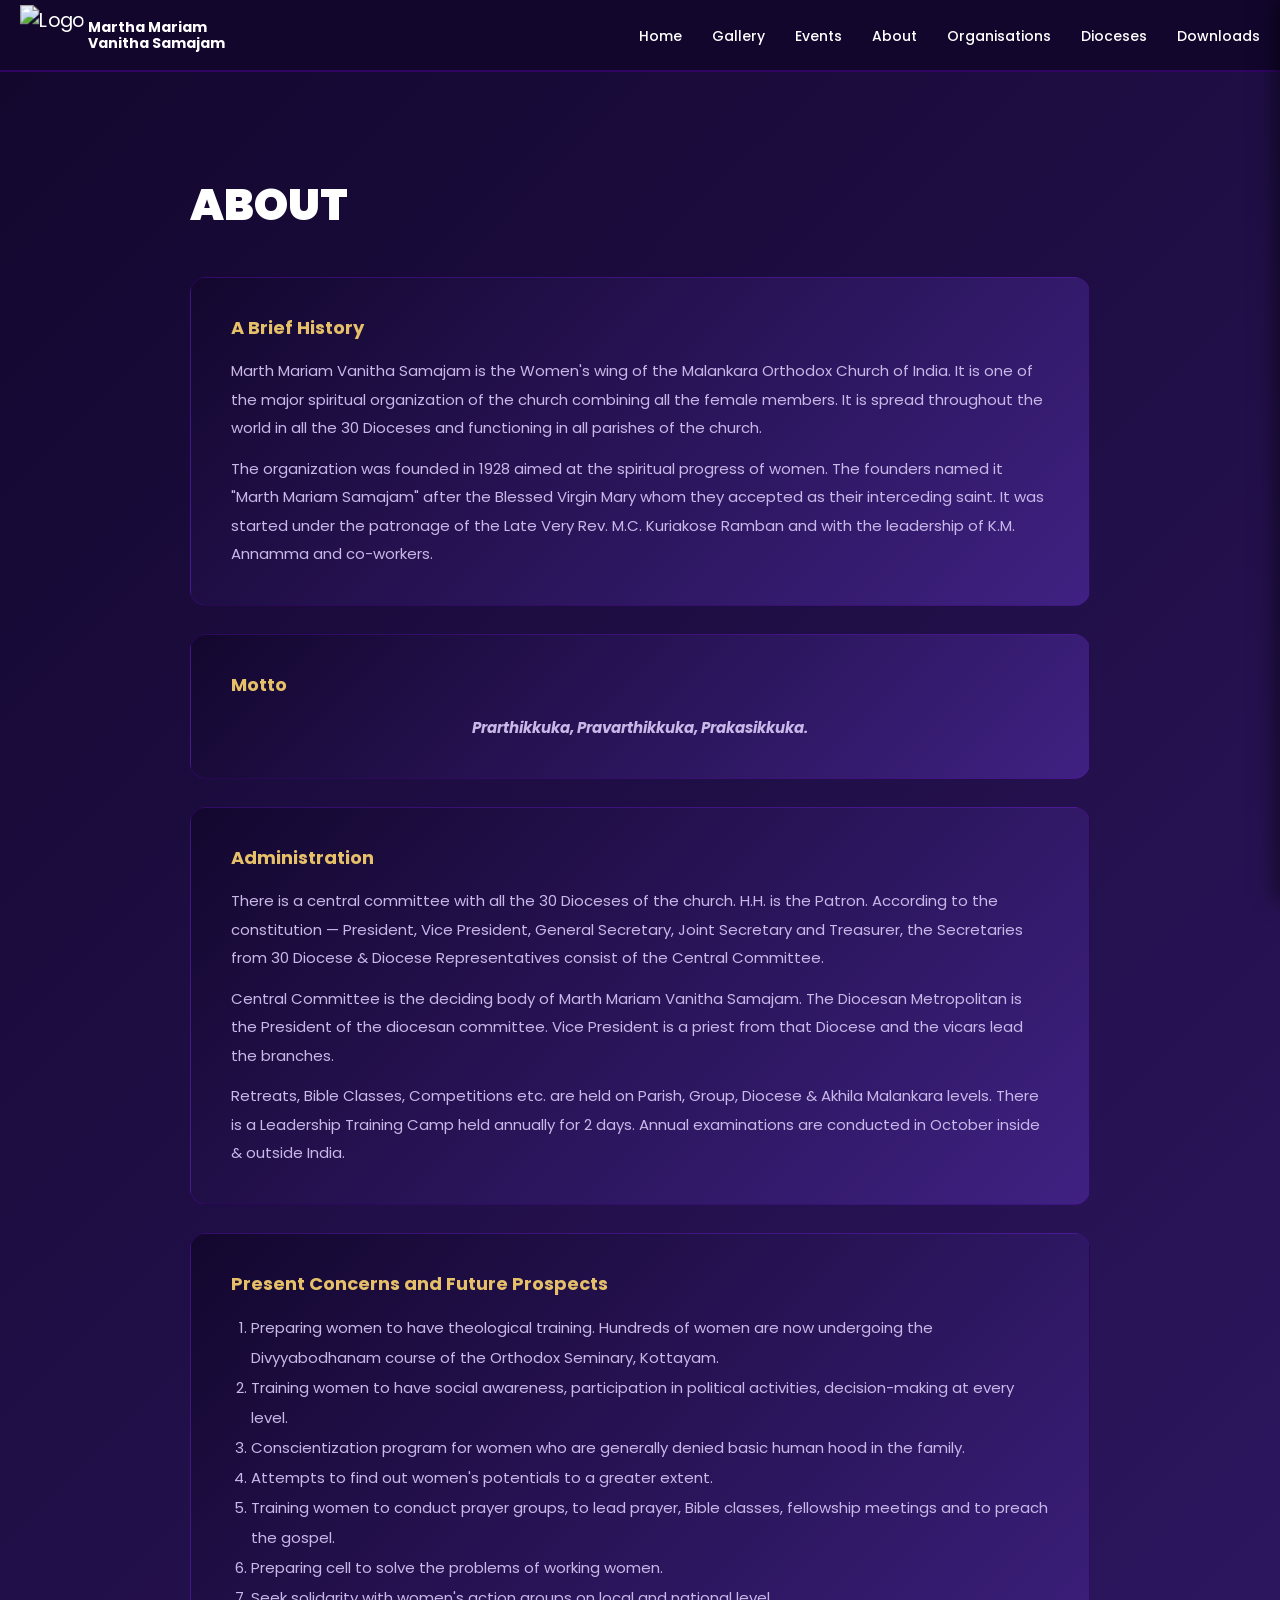
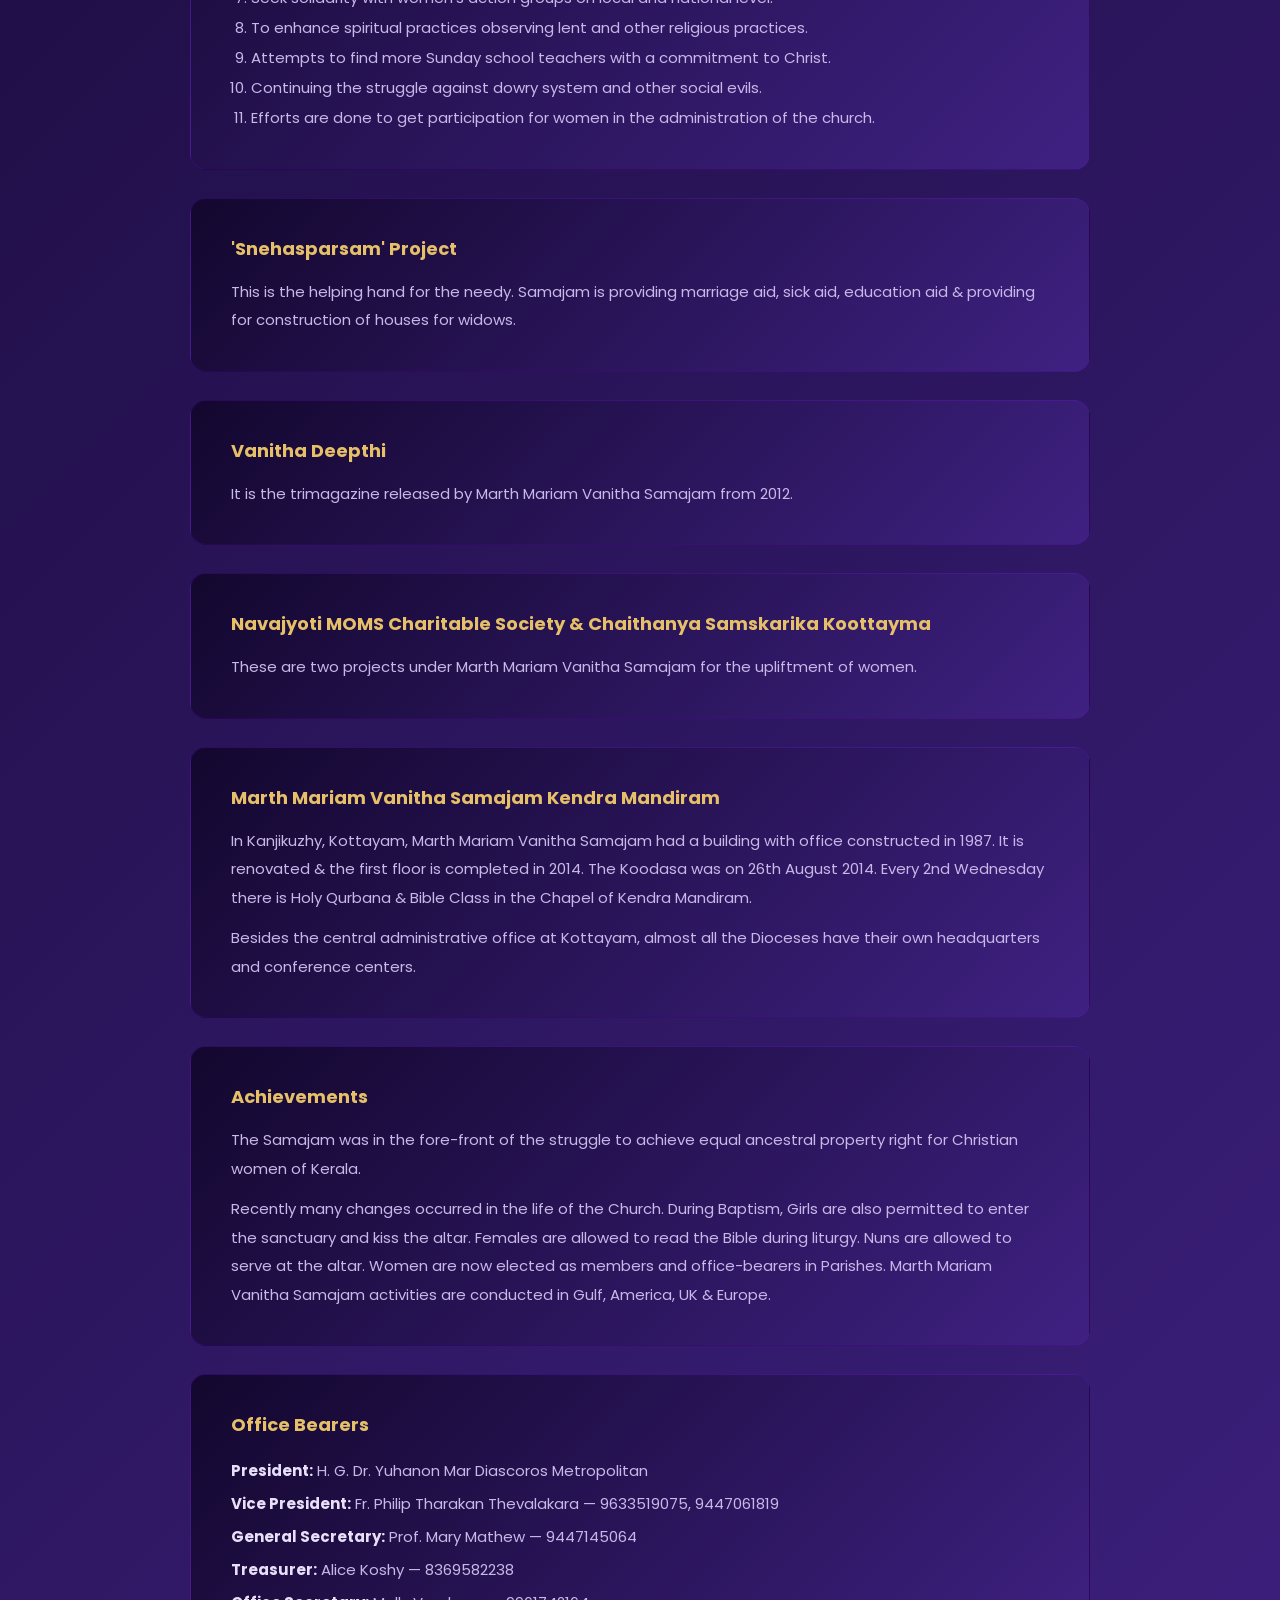
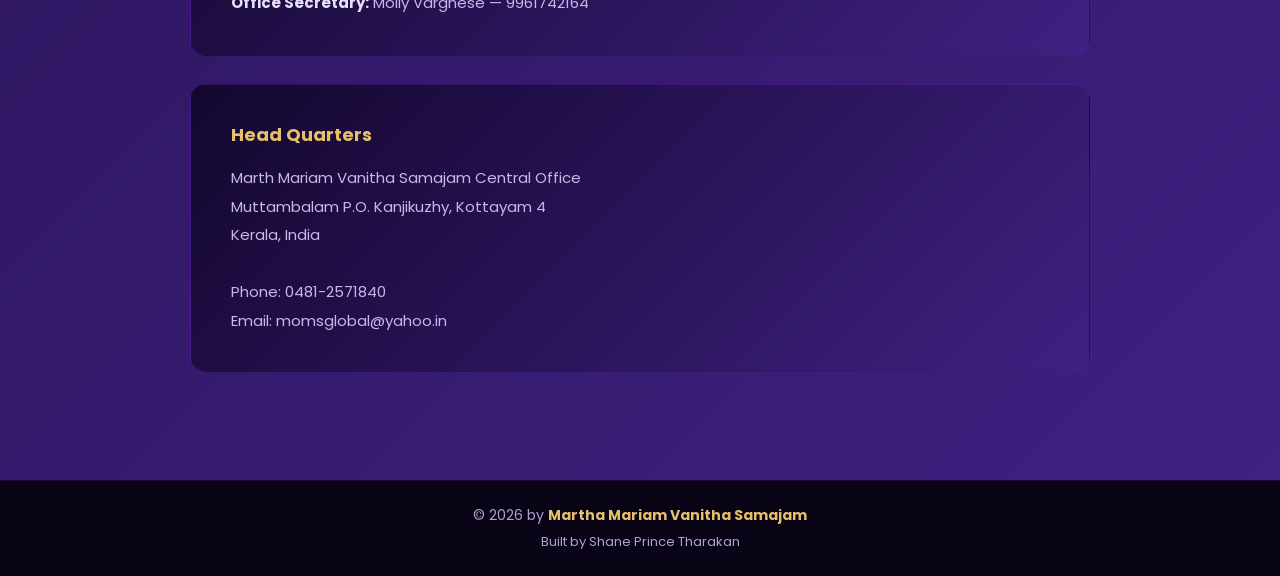
==== about.html @ 789152c7 "Update about.html" ====
<!DOCTYPE html>
<!-- About page -->
<html lang="en">

<head>
  <meta charset="UTF-8" />
  <meta name="viewport" content="width=device-width, initial-scale=1.0" />
  <title>About — Martha Mariam Vanitha Samajam</title>
  <link rel="shortcut icon" href="./IMAGES/favicon.png" type="image/png">

  <!-- Main site CSS — controls nav, footer, fonts -->
  <link rel="stylesheet" href="style.css" />

  <!-- Poppins font -->
  <link href="https://fonts.googleapis.com/css2?family=Poppins:wght@400;600;700;800&display=swap" rel="stylesheet" />

  <style>
    /* ================================================================
       ABOUT PAGE — CUSTOM CSS
       Everything here ONLY affects the About page.
       Change anything below without touching other pages.
    ================================================================ */

    /* ── ABOUT PAGE BACKGROUND ── */
    .page-section {
      background: linear-gradient(135deg, #13072e, #3f2182);
      /* Change #13072e = dark start color */
      /* Change #3f2182 = purple end color */
      /* Change 135deg = gradient direction */
      padding: 100px 40px 80px;
      /* 100px top = space for nav | ↑ = content moves lower */
      /* 40px = left/right | ↑ = content becomes narrower */
      min-height: 100vh;
      position: relative;
      z-index: 1;
    }

    /* ── GLOW EFFECT CONTROL ── */
    body::before {
      z-index: -1;
      /* -1 = glow goes BEHIND the text */
      /* Change to 0 = glow appears in front of background */
      top: 20%;
      /* ↑ increase = glow moves DOWN | ↓ decrease = glow moves UP */
      opacity: 0.6;
      /* ↑ increase to 1 = glow fully visible | ↓ decrease = glow fades */
    }

    /* ── ABOUT CONTENT WIDTH ── */
    .about-content {
      max-width: 900px;
      /* ↑ increase = content spreads wider | ↓ decrease = content more narrow */
      margin: 0 auto;
    }

    /* ── "ABOUT" MAIN HEADING ── */
    .about-content h2 {
      font-size: clamp(28px, 4vw, 44px);
      /* ↑ increase max value (44px) = heading becomes bigger */
      font-weight: 900;
      color: #ffffff;
      /* change hex = heading color */
      margin-bottom: 40px;
      /* ↑ increase = more space between heading and first block */
    }

    /* ── EACH ABOUT SUB-SECTION BLOCK ── */
    .about-block {
      background: linear-gradient(135deg, #13072e, #3f2182);
      /* Change colors to change block background */
      border-radius: 16px;
      /* ↑ increase = more rounded block corners */
      padding: 36px 40px;
      /* 36px = top/bottom space inside | 40px = left/right space inside */
      margin-bottom: 28px;
      /* ↑ increase = more space between blocks */
      border: 1px solid rgba(121, 0, 226, 0.2);
      /* 0.2 = border visibility | ↑ increase = more visible border */
    }

    /* ── BLOCK SUB-HEADING ── */
    .about-block h3 {
      font-size: 18px;
      /* ↑ increase = sub-heading bigger */
      font-weight: 700;
      color: #e6c068;
      /* change hex = sub-heading color (currently gold) */
      margin-bottom: 16px;
    }

    /* ── BLOCK PARAGRAPH TEXT ── */
    .about-block p {
      font-size: 15px;
      /* ↑ increase = paragraph text bigger */
      color: #c8b8e8;
      /* change hex = paragraph text color */
      line-height: 1.9;
      /* ↑ increase = more space between lines */
      margin-bottom: 12px;
    }

    .about-block p:last-child { margin-bottom: 0; }

    /* ── MOTTO TEXT ── */
    .motto-text {
      font-size: 18px;
      font-weight: 700;
      font-style: italic;
      color: #ffffff;
      /* change hex = motto text color */
      text-align: center;
    }

    /* ── NUMBERED LIST ── */
    .about-block ol {
      padding-left: 20px;
      color: #c8b8e8;
      /* change hex = numbered list text color */
      font-size: 15px;
      line-height: 2;
      /* ↑ increase = more space between list items */
    }

    /* ── OFFICE BEARERS LIST ── */
    .about-block ul {
      list-style: none;
      color: #c8b8e8;
      font-size: 15px;
      line-height: 2.2;
    }

    .about-block ul li strong {
      color: #e8dff8;
      /* change hex = bold label color in office bearers list */
    }

    /* ── RESPONSIVE ── */
    @media (max-width: 768px) {
      .page-section { padding: 100px 20px 60px; }
      .about-block { padding: 24px 20px; }
    }

  </style>
</head>

<body>

  <!-- NAV BAR -->
  <header class="header">
    <nav class="navbar">
      <div class="logo-wrapper">
        <img src="IMAGES/Untitled design (32).png" alt="Logo" class="navbar-logo" />
        <div class="logo-text">
          <p class="logo-line1"><b>Martha Mariam</b></p>
          <p class="logo-line2"><b>Vanitha Samajam</b></p>
        </div>
      </div>
      <ul class="nav-items">
        <li><a href="index.html">Home</a></li>
        <li><a href="gallery.html">Gallery</a></li>
        <li><a href="events.html">Events</a></li>
        <li><a href="about.html" class="active">About</a></li>
        <li><a href="index.html#organisations">Organisations</a></li>
         <li><a href="dioceses.html" class="active">Dioceses</a></li>
        <li><a href="downloads.html">Downloads</a></li>
      </ul>
      <div class="menu-toggle" id="menuToggle">
        <span></span><span></span><span></span>
      </div>
    </nav>
  </header>

  <div class="mobile-menu" id="mobileMenu">
    <div class="mobile-menu-header">
      <h2>Menu</h2>
      <button class="close-menu" id="closeMenu">&times;</button>
    </div>
    <ul class="mobile-nav-items">
      <li><a href="index.html">Home</a></li>
      <li><a href="gallery.html">Gallery</a></li>
      <li><a href="events.html">Events</a></li>
      <li><a href="about.html">About</a></li>
      <li><a href="index.html#organisations">Organisations</a></li>
      <li><a href="downloads.html">Downloads</a></li>
    </ul>
  </div>
  <div class="menu-overlay" id="menuOverlay"></div>

  <!-- ABOUT CONTENT -->
  <section class="page-section">
    <div class="about-content">

      <h2>ABOUT</h2>

      <div class="about-block">
        <h3>A Brief History</h3>
        <p>Marth Mariam Vanitha Samajam is the Women's wing of the Malankara Orthodox Church of India. It is one of the major spiritual organization of the church combining all the female members. It is spread throughout the world in all the 30 Dioceses and functioning in all parishes of the church.</p>
        <p>The organization was founded in 1928 aimed at the spiritual progress of women. The founders named it "Marth Mariam Samajam" after the Blessed Virgin Mary whom they accepted as their interceding saint. It was started under the patronage of the Late Very Rev. M.C. Kuriakose Ramban and with the leadership of K.M. Annamma and co-workers.</p>
      </div>

      <div class="about-block">
        <h3>Motto</h3>
        <p class="motto-text">Prarthikkuka, Pravarthikkuka, Prakasikkuka.</p>
      </div>

      <div class="about-block">
        <h3>Administration</h3>
        <p>There is a central committee with all the 30 Dioceses of the church. H.H. is the Patron. According to the constitution — President, Vice President, General Secretary, Joint Secretary and Treasurer, the Secretaries from 30 Diocese & Diocese Representatives consist of the Central Committee.</p>
        <p>Central Committee is the deciding body of Marth Mariam Vanitha Samajam. The Diocesan Metropolitan is the President of the diocesan committee. Vice President is a priest from that Diocese and the vicars lead the branches.</p>
        <p>Retreats, Bible Classes, Competitions etc. are held on Parish, Group, Diocese & Akhila Malankara levels. There is a Leadership Training Camp held annually for 2 days. Annual examinations are conducted in October inside & outside India.</p>
      </div>

      <div class="about-block">
        <h3>Present Concerns and Future Prospects</h3>
        <ol>
          <li>Preparing women to have theological training. Hundreds of women are now undergoing the Divyyabodhanam course of the Orthodox Seminary, Kottayam.</li>
          <li>Training women to have social awareness, participation in political activities, decision-making at every level.</li>
          <li>Conscientization program for women who are generally denied basic human hood in the family.</li>
          <li>Attempts to find out women's potentials to a greater extent.</li>
          <li>Training women to conduct prayer groups, to lead prayer, Bible classes, fellowship meetings and to preach the gospel.</li>
          <li>Preparing cell to solve the problems of working women.</li>
          <li>Seek solidarity with women's action groups on local and national level.</li>
          <li>To enhance spiritual practices observing lent and other religious practices.</li>
          <li>Attempts to find more Sunday school teachers with a commitment to Christ.</li>
          <li>Continuing the struggle against dowry system and other social evils.</li>
          <li>Efforts are done to get participation for women in the administration of the church.</li>
        </ol>
      </div>

      <div class="about-block">
        <h3>'Snehasparsam' Project</h3>
        <p>This is the helping hand for the needy. Samajam is providing marriage aid, sick aid, education aid & providing for construction of houses for widows.</p>
      </div>

      <div class="about-block">
        <h3>Vanitha Deepthi</h3>
        <p>It is the trimagazine released by Marth Mariam Vanitha Samajam from 2012.</p>
      </div>

      <div class="about-block">
        <h3>Navajyoti MOMS Charitable Society & Chaithanya Samskarika Koottayma</h3>
        <p>These are two projects under Marth Mariam Vanitha Samajam for the upliftment of women.</p>
      </div>

      <div class="about-block">
        <h3>Marth Mariam Vanitha Samajam Kendra Mandiram</h3>
        <p>In Kanjikuzhy, Kottayam, Marth Mariam Vanitha Samajam had a building with office constructed in 1987. It is renovated & the first floor is completed in 2014. The Koodasa was on 26th August 2014. Every 2nd Wednesday there is Holy Qurbana & Bible Class in the Chapel of Kendra Mandiram.</p>
        <p>Besides the central administrative office at Kottayam, almost all the Dioceses have their own headquarters and conference centers.</p>
      </div>

      <div class="about-block">
        <h3>Achievements</h3>
        <p>The Samajam was in the fore-front of the struggle to achieve equal ancestral property right for Christian women of Kerala.</p>
        <p>Recently many changes occurred in the life of the Church. During Baptism, Girls are also permitted to enter the sanctuary and kiss the altar. Females are allowed to read the Bible during liturgy. Nuns are allowed to serve at the altar. Women are now elected as members and office-bearers in Parishes. Marth Mariam Vanitha Samajam activities are conducted in Gulf, America, UK & Europe.</p>
      </div>

      <div class="about-block">
        <h3>Office Bearers</h3>
        <ul>
          <li><strong>President:</strong> H. G. Dr. Yuhanon Mar Diascoros Metropolitan</li>
          <li><strong>Vice President:</strong> Fr. Philip Tharakan Thevalakara — 9633519075, 9447061819</li>
          <li><strong>General Secretary:</strong> Prof. Mary Mathew — 9447145064</li>
          <li><strong>Treasurer:</strong> Alice Koshy — 8369582238</li>
          <li><strong>Office Secretary:</strong> Molly Varghese — 9961742164</li>
        </ul>
      </div>

      <div class="about-block">
        <h3>Head Quarters</h3>
        <p>
          Marth Mariam Vanitha Samajam Central Office<br />
          Muttambalam P.O. Kanjikuzhy, Kottayam 4<br />
          Kerala, India<br /><br />
          Phone: 0481-2571840<br />
          Email: momsglobal@yahoo.in
        </p>
      </div>

    </div>
  </section>

  <!-- FOOTER -->
  <footer class="footer">
    <p>© 2026 by <strong>Martha Mariam Vanitha Samajam</strong></p>
    <p class="footer-credit">Built by Shane Prince Tharakan</p>
  </footer>

  <script src="script.js"></script>
</body>
</html>
---- style.css ----
/* ================================================================
   STYLE.CSS — Martha Mariam Vanitha Samajam
   HOW TO USE COMMENTS:
   ↑ increase value = described effect happens MORE
   ↓ decrease value = described effect happens LESS
   change hex = change that color
   ALL CARD SIZES are controlled in the LEADERSHIP CARD section
================================================================ */


/* ── EASY EDIT VARIABLES ──
   Change these values at the top to update the whole site quickly */
:root {
  /* ★ LEADERSHIP CARD SIZE CONTROLS ★ */
  --card-width: 260px;        /* ↑ increase = ALL cards become WIDER | ↓ decrease = ALL cards become NARROWER */
  --card-height: 420px;       /* ↑ increase = ALL cards become TALLER | ↓ decrease = ALL cards become SHORTER */
  --card-img-height: 280px;   /* ↑ increase = photo inside card becomes TALLER | ↓ decrease = shorter photo */
  --card-img-width: 100%;     /* ↑ change to px e.g. 180px = photo has fixed width | 100% = fills card width */
  --card-gap: 35px;           /* ↑ increase = more space BETWEEN cards | ↓ decrease = cards closer together */
  --card-radius: 25px;        /* ↑ increase = card corners MORE rounded | ↓ decrease = corners sharper */
  --card-border: #7900e2;     /* change hex = changes the BORDER COLOR of all leader cards */
  --card-padding: 25px;       /* ↑ increase = more space INSIDE each card */

  /* ★ SITE COLOR CONTROLS ★ */
  --bg-color: #13072e;        /* change hex = changes the MAIN PAGE background color */
  --purple: #7900e2;          /* change hex = changes the PURPLE glow and border color */
  --gold: #d4af37;            /* change hex = changes the GOLD used in leadership title */
  --gradient-end: #3f2182;    /* change hex = changes the PURPLE END of all gradient boxes */
}


/* ================================================================
   GLOBAL RESET
================================================================ */

/* Removes default spacing from every element */
* {
  margin: 0;              /* ↑ increase = space OUTSIDE every element */
  padding: 0;             /* ↑ increase = space INSIDE every element */
  box-sizing: border-box; /* Keeps padding inside element width — do not change */
}

/* Smooth scrolling when clicking anchor links */
html {
  scroll-behavior: smooth; /* Change to "auto" = instant jump, no smooth scroll */
  overflow-x: hidden;      /* Prevents horizontal scroll on the entire page — fixes the side gap */
  max-width: 100%;         /* Makes sure nothing stretches beyond the screen width */
}

/* Base font and background for the entire page */
body {
  font-family: 'Poppins', sans-serif; /* Change 'Poppins' to any Google Font name */
  background-color: var(--bg-color);  /* Uses the --bg-color variable from :root above */
  color: #ffffff;                     /* change hex = changes ALL default text color */
  overflow-x: hidden;                 /* Prevents left-right scroll bar */
  position: relative;                 /* Needed for glow effect — do not remove */
}

/* Purple radial glow in the hero background */
body::before {
  content: '';            /* Required to show this element */
  position: absolute;     /* Positioned relative to the body */
  top: 19%;               /* ↑ increase = glow moves DOWN | ↓ decrease = glow moves UP */
  left: 50%;              /* keep at 50% to stay centered */
  transform: translate(-50%, -50%); /* Centers the glow — do not change */
  width: 600px;           /* ↑ increase = glow becomes WIDER */
  height: 600px;          /* ↑ increase = glow becomes TALLER */
  background: radial-gradient(circle, rgba(121,0,226,0.6) 0%, rgba(121,0,226,0.3) 40%, transparent 100%);
  /* 121,0,226 = RGB of glow color (purple) | change all 3 numbers to change glow color */
  /* 0.6 = center brightness | 0.3 = edge brightness | 40% = how far bright part spreads */
  border-radius: 50%;     /* Keeps glow circular */
  filter: blur(60px);     /* ↑ increase = glow becomes softer and bigger */
  pointer-events: none;   /* Glow does not respond to clicks */
  z-index: 0;             /* Stays BEHIND all content */
}


/* ================================================================
   NAVIGATION BAR
================================================================ */

/* Sticky header that stays at the top when scrolling */
.header {
  position: sticky;       /* Sticks to top of screen when scrolling */
  top: 0;                 /* Distance from top — keep at 0 */
  width: 100%;            /* Full screen width */
  background: rgba(19, 7, 46, 0.95);
  /* 19,7,46 = nav background color (dark purple) | 0.95 = opacity (1 = fully solid) */
  backdrop-filter: blur(10px); /* ↑ increase = more blur behind the nav */
  border-bottom: 2px solid rgba(121, 0, 226, 0.3);
  /* 2px = border thickness | 0.3 = border visibility (↑ increase = more visible) */
  z-index: 1000;          /* Keeps nav above all content */
  padding: 10px 20px;     /* 10px = top/bottom (↑ = taller nav) | 20px = left/right */
}

/* Inner nav row */
.navbar {
  display: flex;                  /* Side by side layout */
  justify-content: space-between; /* Logo left, links right */
  align-items: center;            /* Vertically centered */
  width: 100%;
  max-width: 1400px;              /* ↑ increase = nav content spreads wider */
  margin: 0 auto;                 /* Centers the nav row */
}

/* Logo image + name text group */
.logo-wrapper {
  display: flex;       /* Side by side */
  align-items: center; /* Vertically centered */
  gap: 15px;           /* ↑ increase = more space between logo and name */
  flex-shrink: 0;      /* Logo never shrinks on small screens */
}

/* Nav logo image */
/* ★ TO CHANGE LOGO SIZE WITHOUT CHANGING NAV HEIGHT:
   ONLY change the transform: scale() value.
   scale(1.0) = original size | scale(1.5) = 50% bigger | scale(0.8) = 20% smaller
   Do NOT touch height — that makes the nav taller ★ */
.navbar-logo {
  height: 50px;              /* Keeps nav height fixed — do NOT change this */
  width: auto;               /* Keeps proportions — do not change */
  object-fit: contain;       /* Shows full logo without cropping */
  transform: scale(1.2);     /* ★ CHANGE ONLY THIS to resize logo visually ★ */
  transform-origin: left center; /* Scales from left — do not change */
}

/* Text next to logo */
.logo-text {
  display: flex;
  flex-direction: column; /* Stacks two name lines vertically */
  gap: 2px;               /* ↑ increase = more space between name lines */
}

/* "Martha Mariam" line */
.logo-line1 {
  font-size: 14px;  /* ↑ increase = first name line bigger */
  font-weight: 700;
  color: #ffffff;   /* change hex = changes first name color */
  margin: 0;
  line-height: 1;
}

/* "Vanitha Samajam" line */
.logo-line2 {
  font-size: 14px;  /* ↑ increase = second name line bigger */
  font-weight: 700;
  color: #ffffff;   /* change hex = changes second name color */
  margin: 0;
  line-height: 1;
}

/* Desktop nav links row */
.nav-items {
  display: flex;
  list-style: none;   /* No bullet points */
  gap: 30px;          /* ↑ increase = more space between nav links */
  align-items: center;
  flex-wrap: nowrap;  /* All links on one line */
}

/* Each nav link */
.nav-items a {
  color: #ffffff;          /* change hex = changes nav link text color */
  text-decoration: none;   /* No underline */
  font-size: 14px;         /* ↑ increase = nav links text bigger */
  font-weight: 500;
  transition: all 0.3s ease; /* 0.3s = hover animation speed */
  position: relative;      /* Needed for animated underline */
  white-space: nowrap;
}

/* Nav link color when hovered */
.nav-items a:hover {
  color: var(--purple); /* Uses --purple from :root variables */
}

/* Animated underline that grows on hover */
.nav-items a::after {
  content: '';
  position: absolute;
  bottom: -5px;             /* ↑ increase (e.g. -10px) = underline moves lower */
  left: 0;
  width: 0;                 /* Starts at 0, grows to full width on hover */
  height: 2px;              /* ↑ increase = thicker underline */
  background-color: var(--purple);
  transition: width 0.3s ease; /* Speed of underline growing */
}

/* Underline grows to full width on hover */
.nav-items a:hover::after {
  width: 100%;
}

/* Hamburger button — mobile only */
.menu-toggle {
  display: none;           /* Hidden on desktop */
  flex-direction: column;
  gap: 5px;                /* ↑ increase = more space between hamburger lines */
  cursor: pointer;
  padding: 5px;            /* ↑ increase = bigger tap area */
  z-index: 1001;
}

/* Each hamburger line */
.menu-toggle span {
  display: block;
  width: 25px;             /* ↑ increase = hamburger lines longer */
  height: 3px;             /* ↑ increase = hamburger lines thicker */
  background: #ffffff;     /* change hex = hamburger line color */
  border-radius: 3px;
  transition: all 0.3s ease;
}

/* Top line rotates to form top of X */
.menu-toggle.active span:nth-child(1) {
  transform: rotate(45deg) translate(5px, 6px);
}

/* Middle line disappears */
.menu-toggle.active span:nth-child(2) {
  opacity: 0;
}

/* Bottom line rotates to form bottom of X */
.menu-toggle.active span:nth-child(3) {
  transform: rotate(-45deg) translate(5px, -6px);
}


/* ================================================================
   MOBILE SIDEBAR MENU
================================================================ */

/* Sidebar panel — slides in from the right */
.mobile-menu {
  position: fixed;
  top: 0;
  right: -280px;            /* Starts hidden off screen — must match width below */
  width: 280px;             /* ↑ increase = sidebar becomes wider */
  height: 100%;
  background: #1a0d40;      /* change hex = sidebar background color */
  z-index: 1002;
  padding: 20px;            /* ↑ increase = more space inside sidebar */
  transition: right 0.3s ease; /* 0.3s = slide speed | ↑ increase = slower */
  box-shadow: -5px 0 20px rgba(0,0,0,0.5);
}

/* Sidebar slides into view when "open" class is added */
.mobile-menu.open {
  right: 0;
}

/* Top of sidebar: "Menu" title + X button */
.mobile-menu-header {
  display: flex;
  justify-content: space-between;
  align-items: center;
  margin-bottom: 30px;      /* ↑ increase = more space below sidebar header */
  padding-bottom: 15px;
  border-bottom: 1px solid rgba(255,255,255,0.1);
}

/* "Menu" title in sidebar */
.mobile-menu-header h2 {
  color: #ffffff;
  font-size: 20px;          /* ↑ increase = "Menu" text bigger */
  font-weight: 700;
}

/* X close button */
.close-menu {
  background: none;
  border: none;
  color: #ffffff;
  font-size: 28px;          /* ↑ increase = X button bigger */
  cursor: pointer;
  line-height: 1;
  padding: 0;
}

/* List of sidebar links */
.mobile-nav-items {
  list-style: none;
  display: flex;
  flex-direction: column;
  gap: 8px;                 /* ↑ increase = more space between sidebar links */
}

/* Each sidebar link */
.mobile-nav-items a {
  color: #ffffff;
  text-decoration: none;
  font-size: 16px;          /* ↑ increase = sidebar links bigger */
  font-weight: 500;
  padding: 12px 15px;       /* 12px = top/bottom tap area | 15px = left/right */
  display: block;
  border-radius: 10px;
  transition: background 0.2s ease, color 0.2s ease;
}

/* Sidebar link hover */
.mobile-nav-items a:hover {
  background: rgba(121, 0, 226, 0.2);
  color: #e6c068;
}

/* Dark overlay behind sidebar */
.menu-overlay {
  position: fixed;
  inset: 0;
  background: rgba(0,0,0,0.5); /* 0.5 = overlay darkness */
  z-index: 1001;
  display: none;
  cursor: pointer;
}

/* Overlay visible when "open" class added */
.menu-overlay.open {
  display: block;
}


/* ================================================================
   HERO SECTION
================================================================ */

/* Full-screen welcome section */
/* ★ HERO IS SET TO ALWAYS FIT THE SCREEN ★
   Everything inside hero (logo + text) will always be visible
   without needing to scroll on any phone size */
.hero {
  position: relative;
  z-index: 1;

  min-height: 100svh;
  /* svh = "small viewport height" — fits perfectly on all phones */
  /* including phones where the browser address bar takes space */
  /* If your browser doesn't support svh, it falls back to 100vh */

  display: flex;
  align-items: center;      /* Vertically centers everything */
  justify-content: center;  /* Horizontally centers everything */

  padding: 80px 20px 30px;
  /* 80px top = space so nav doesn't cover the logo */
  /* ↑ increase first value = logo moves lower */
  /* ↓ decrease first value = logo moves higher */
  /* 20px = left/right space | 30px = bottom space */
}

/* Inner content wrapper — holds logo, subtitle, title */
.hero-content {
  text-align: center;
  display: flex;
  flex-direction: column;   /* Stacks logo, text vertically */
  align-items: center;      /* Centers everything horizontally */
  gap: 8px;
  /* ↑ increase = more space between logo, "Welcome To", and title */
  /* ↓ decrease = items sit closer together */
  max-width: 1000px;
  width: 100%;
}

/* Box around hero logo */
.logo-box {
  padding: 10px;
  /* ↑ increase = more space around the hero logo */
  margin-bottom: 8px;
  /* ↑ increase = more space between logo and "Welcome To" text */
  display: flex;
  justify-content: center;
  align-items: center;

  /* ── LOGO ENTRANCE ANIMATION ──
     Logo fades in and slides up gently when page loads */
  animation: heroLogoIn 1s ease both;
  /* "1s" = how long the animation takes | ↑ increase = slower entrance */
  /* Change "ease" to "linear" for constant speed, "ease-out" to slow at the end */
}

/* Hero logo image */
.hero-logo {
  height: 220px;
  /* ↑ increase = hero logo becomes taller on desktop */
  /* ↓ decrease = hero logo becomes shorter on desktop */
  width: auto;
  object-fit: contain;

  /* ── LOGO PULSE ANIMATION ──
     Logo gently pulses with a subtle glow after it appears */
  animation: heroLogoIn 1s ease both, logoPulse 3s ease-in-out 1s infinite;
  /* "3s" = how long each pulse cycle takes | ↑ increase = slower pulse */
  /* "1s" delay = waits 1 second after entrance before pulsing */
  /* Change "infinite" to "3" to pulse only 3 times then stop */
}

/* "Welcome To" text */
.hero-subtitle-small {
  font-size: 22px;
  /* ↑ increase = "Welcome To" text bigger on desktop */
  font-weight: 600;
  color: #ffffff;
  font-style: italic;

  /* ── SUBTITLE ENTRANCE ANIMATION ──
     Fades in slightly after the logo */
  animation: heroTextIn 1s ease 0.4s both;
  /* "0.4s" = delay — appears 0.4 seconds after page loads */
  /* ↑ increase delay = appears later | ↓ decrease = appears sooner */
}

/* Main big title */
.hero-title {
  font-size: clamp(28px, 5vw, 56px);
  /* clamp(min, scale, max) */
  /* 28px = minimum size on tiny phones — never smaller than this */
  /* 5vw = scales with screen width */
  /* 56px = maximum size on large screens */
  font-weight: 800;
  color: #ffffff;
  line-height: 1.3;
  margin: 0;

  /* ── TITLE ENTRANCE ANIMATION ──
     Fades in last, after subtitle */
  animation: heroTextIn 1s ease 0.7s both;
  /* "0.7s" = delay — appears 0.7 seconds after page loads */
  /* ↑ increase delay = appears later | ↓ decrease = appears sooner */
}


/* ================================================================
   HERO ANIMATIONS
   These @keyframes define the actual animation movements
================================================================ */

/* Logo slides up and fades in from below */
@keyframes heroLogoIn {
  from {
    opacity: 0;
    /* Starts completely invisible */
    transform: translateY(30px);
    /* Starts 30px BELOW its final position */
    /* ↑ increase 30px = starts further below (more dramatic entrance) */
    /* ↓ decrease 30px = starts closer to final position (subtle entrance) */
  }
  to {
    opacity: 1;
    /* Ends fully visible */
    transform: translateY(0);
    /* Ends at its normal position */
  }
}

/* Text fades in and slides up from below */
@keyframes heroTextIn {
  from {
    opacity: 0;
    /* Starts invisible */
    transform: translateY(20px);
    /* Starts 20px below final position */
    /* ↑ increase 20px = more dramatic text entrance */
  }
  to {
    opacity: 1;
    transform: translateY(0);
  }
}

/* Logo gently pulses with a soft glow */
@keyframes logoPulse {
  0%   { filter: drop-shadow(0 0 0px rgba(121, 0, 226, 0)); }
  /* Start = no glow */
  50%  { filter: drop-shadow(0 0 18px rgba(121, 0, 226, 0.7)); }
  /* Middle = soft purple glow around logo */
  /* ↑ increase 18px = bigger glow radius */
  /* ↑ increase 0.7 = brighter glow */
  /* Change 121,0,226 = change glow color (currently purple) */
  100% { filter: drop-shadow(0 0 0px rgba(121, 0, 226, 0)); }
  /* End = back to no glow */
}

/* Glow (the circular background gradient) pulses in and out */
@keyframes glowPulse {
  0%   { opacity: 0.5; transform: translate(-50%, -50%) scale(1); }
  /* Start = slightly faded, normal size */
  50%  { opacity: 1;   transform: translate(-50%, -50%) scale(1.1); }
  /* Middle = fully visible, 10% bigger */
  /* ↑ increase 1.1 = glow grows MORE during pulse */
  /* ↓ decrease 1.1 = glow grows LESS during pulse */
  100% { opacity: 0.5; transform: translate(-50%, -50%) scale(1); }
  /* End = back to start */
}

/* Glow (body::before) uses the pulse animation */
body::before {
  animation: glowPulse 4s ease-in-out infinite;
  /* "4s" = how long each glow pulse cycle takes */
  /* ↑ increase = slower, more subtle pulse */
  /* ↓ decrease = faster, more intense pulse */
  /* Change "infinite" to a number e.g. "3" to pulse only 3 times */
}


/* ================================================================
   SECTION GAP CONTROLS
   ★ Change the space BETWEEN sections here ★
   Each variable controls the gap between two specific sections.
   Find the gap you want to change and update the value.
================================================================ */

/* ── GAP BETWEEN HERO AND INTRO SECTION ──
   This is the space between the big welcome screen and the image+text block */
.intro-section {
  position: relative;
  z-index: 1;

  margin-top: 0px;
  /* ↑ increase e.g. 60px = adds space ABOVE the intro section */
  /* (This creates a gap between hero and intro) */
  /* ↓ decrease = no gap between hero and intro */
  /* Change to negative e.g. -20px = intro overlaps hero slightly */

  padding: 60px 40px;
  /* First value (60px) = space INSIDE the top of the intro section */
  /* Second value (40px) = left/right space */
}

/* ── GAP BETWEEN INTRO AND LEADERSHIP SECTION ── */
.leadership-title {
  font-size: clamp(28px, 4vw, 48px);
  font-weight: 800;
  color: var(--gold);
  text-align: center;
  letter-spacing: 2px;
  position: relative;
  z-index: 1;

  margin-top: 60px;
  /* ↑ increase = MORE space between intro section and leadership title */
  /* ↓ decrease = LESS space between intro and leadership */
  /* Change to 0px = no gap */

  margin-bottom: 60px;
  /* ↑ increase = more space below the title before the cards start */
  margin-left: 20px;
  margin-right: 20px;
}

/* ── GAP BETWEEN LEADERSHIP AND WINGS SECTION ── */
.wings-section {
  position: relative;
  z-index: 1;

  margin-top: 0px;
  /* ↑ increase = more space between leadership cards and wings section */
  /* ↓ decrease = less space */

  padding: 100px 60px;
  /* First value (100px) = space inside the top of wings section */
  /* ↑ increase = wings content moves lower inside the section */
  background: linear-gradient(135deg, var(--bg-color), var(--gradient-end));
}

/* ── GAP BETWEEN WINGS AND CONNECT SECTION ── */
.connect-section {
  position: relative;
  z-index: 1;

  margin-top: 0px;
  /* ↑ increase = more space between wings and connect section */

  padding: 80px 40px;
  background: linear-gradient(135deg, var(--bg-color), var(--gradient-end));
}

/* Wings title */
.wings-title {
  font-size: clamp(28px, 4vw, 48px);
  font-weight: 800;
  color: #ffffff;
  text-align: center;
  margin-bottom: 60px;
  letter-spacing: 2px;
}

/* 3-column wing cards grid */
.wings-grid {
  display: grid;
  grid-template-columns: repeat(3, 1fr);
  gap: 32px;
  max-width: 1200px;
  margin: 0 auto;
}

/* Each wing card */
.wing-card {
  background: linear-gradient(135deg, var(--bg-color), var(--gradient-end));
  border: 1px solid rgba(121, 0, 226, 0.35);
  border-radius: 24px;
  padding: 48px 36px;
  transition: transform 0.3s, border-color 0.3s;
  min-height: 220px;
}

.wing-card:hover {
  transform: translateY(-8px);
  border-color: #e6c068;
}

.wing-card-title {
  font-size: 18px;
  font-weight: 700;
  color: #ffffff;
  margin-bottom: 16px;
}

.wing-card-desc {
  font-size: 16px;
  color: #c8b8e8;
  line-height: 1.9;
}

/* Two-column layout */
.intro-container {
  display: flex;
  align-items: center;
  gap: 50px;                /* ↑ increase = more space between image and card */
  max-width: 1400px;
  margin: 0 auto;
  width: 100%;
}

/* Left image column */
.intro-image {
  flex: 0 0 40%;            /* 40% = image column width | ↑ increase for wider image */
  display: flex;
  justify-content: center;
  min-width: 0;
}

/* Left image */
.intro-img {
  width: 100%;
  max-height: 600px;        /* ↑ increase = allows taller images */
  object-fit: contain;
  border-radius: 20px;      /* ↑ increase = more rounded image corners */
}

/* Right text card */
.intro-card {
  flex: 1;
  background: linear-gradient(135deg, var(--bg-color) 0%, var(--gradient-end) 100%);
  /* Change --gradient-end in :root to change card background color */
  padding: 50px 40px;       /* 50px = top/bottom inside | 40px = left/right inside */
  border-radius: 25px;      /* ↑ increase = more rounded card corners */
  border: 1px solid rgba(121, 0, 226, 0.3);
}

/* Card heading */
.intro-card-title {
  font-size: clamp(24px, 3vw, 40px); /* 40px = max size | ↑ increase for bigger heading */
  font-weight: 800;
  color: #ffffff;
  margin-bottom: 25px;      /* ↑ increase = more space between heading and paragraph */
  line-height: 1.3;
}

/* Card paragraph */
.intro-card-desc {
  font-size: 16px;          /* ↑ increase = paragraph text bigger */
  font-weight: 400;
  color: #e8dff8;           /* change hex = paragraph text color */
  line-height: 1.85;        /* ↑ increase = more space between lines */
}


/* ================================================================
   LEADERSHIP SECTION
   ★ ALL CARD SIZES ARE CONTROLLED BY THE :root VARIABLES AT TOP ★
   To change card size: find :root at the top and change the values
   --card-width    = card width
   --card-height   = card height
   --card-img-height = photo height inside card
   --card-img-width  = photo width inside card
   --card-gap      = space between cards
   --card-radius   = card corner roundness
   --card-border   = card border color
   --card-padding  = space inside card
================================================================ */

/* Gold "OUR LEADERSHIP" title — only this title is gold */
.leadership-title {
  font-size: clamp(28px, 4vw, 48px); /* 48px = max size | ↑ increase for bigger title */
  font-weight: 800;
  color: var(--gold);                /* Uses --gold from :root variables */
  text-align: center;
  margin: 80px 20px 60px;            /* 80px = space above | 60px = space below | 20px = sides */
  letter-spacing: 2px;               /* ↑ increase = letters more spread apart */
  position: relative;
  z-index: 1;
}

/* Leadership section container */
.leadership-section {
  position: relative;
  z-index: 1;
  padding: 20px 20px 80px;  /* 80px bottom = space below all cards */
  background-color: var(--bg-color);
}

/* Left glow inside leadership section */
.leadership-section::before {
  content: '';
  position: absolute;
  top: 20%;                 /* ↑ increase = glow moves DOWN */
  left: -10%;               /* ↑ more negative = glow further LEFT */
  width: 500px;             /* ↑ increase = glow wider */
  height: 500px;            /* ↑ increase = glow taller */
  background: radial-gradient(circle, rgba(121,0,226,0.4) 0%, rgba(121,0,226,0.2) 40%, transparent 100%);
  border-radius: 50%;
  filter: blur(60px);       /* ↑ increase = softer glow */
  pointer-events: none;
  z-index: 0;
}

/* Right glow inside leadership section */
.leadership-section::after {
  content: '';
  position: absolute;
  bottom: 20%;              /* ↑ increase = glow moves UP */
  right: -10%;              /* ↑ more negative = glow further RIGHT */
  width: 500px;
  height: 500px;
  background: radial-gradient(circle, rgba(121,0,226,0.4) 0%, rgba(121,0,226,0.2) 40%, transparent 100%);
  border-radius: 50%;
  filter: blur(60px);
  pointer-events: none;
  z-index: 0;
}

/* ── TOP ROW: 3 cards side by side ── */
.leadership-row-top {
  display: flex;            /* 3 cards in a row */
  justify-content: center;  /* Centers the 3 cards horizontally */
  gap: var(--card-gap);     /* Uses --card-gap from :root */
  margin-bottom: var(--card-gap); /* Space between top row and bottom row */
  position: relative;
  z-index: 1;
}

/* ── BOTTOM ROW: 2 cards placed under the GAPS of the top 3 ── */
/* The gap between card 1 and 2 = position for bottom card 1 */
/* The gap between card 2 and 3 = position for bottom card 2 */
.leadership-row-bottom {
  display: flex;
  justify-content: center;  /* Centers the 2 cards */
  gap: var(--card-gap);     /* Same gap as top row */
  /* The offset below moves the 2 bottom cards to align under the GAPS */
  /* Each card is --card-width wide, each gap is --card-gap wide */
  /* Offset = (card-width + card-gap) / 2 — this centers bottom cards under the gaps */
  padding: 0 calc((var(--card-width) + var(--card-gap)) / 2);
  /* ↑ change the /2 to /3 or /1.5 to fine-tune the offset if needed */
  position: relative;
  z-index: 1;
}

/* ── EACH INDIVIDUAL CARD ── */
/* ★ To change ALL card sizes at once: edit the :root variables at the TOP of this file ★ */
.leadership-card {
  width: var(--card-width);           /* Uses --card-width from :root | change there to resize all */
  min-height: var(--card-height);     /* Uses --card-height from :root | change there to resize all */
  background: linear-gradient(135deg, var(--bg-color) 0%, var(--gradient-end) 100%);
  /* To change card background: change --gradient-end in :root */
  border-radius: var(--card-radius);  /* Uses --card-radius from :root | change there for all corners */
  border: 2px solid var(--card-border); /* 2px = border thickness | uses --card-border color from :root */
  padding: var(--card-padding);       /* Uses --card-padding from :root | change there for all inside space */
  display: flex;
  flex-direction: column;             /* Photo, name, role stacked vertically */
  align-items: center;                /* Everything centered horizontally */
  justify-content: flex-start;        /* Content starts from the TOP of the card */
  text-align: center;
  transition: all 0.3s ease;         /* 0.3s = hover animation speed */
  flex-shrink: 0;                     /* Card never shrinks — always stays --card-width */
}

/* Card lifts and glows on hover */
.leadership-card:hover {
  transform: translateY(-10px);       /* ↑ increase = card lifts HIGHER on hover */
  box-shadow: 0 20px 50px rgba(121, 0, 226, 0.4);
  /* 20px = shadow distance | 50px = shadow spread | 0.4 = glow strength */
}

/* ── PHOTO INSIDE EACH CARD ── */
/* ★ To change photo size: edit --card-img-height and --card-img-width in :root at the TOP ★ */
.card-image {
  width: var(--card-img-width);       /* Uses --card-img-width from :root */
  height: var(--card-img-height);     /* Uses --card-img-height from :root */
  border-radius: 15px;                /* ↑ increase = photo corners more rounded */
  object-fit: cover;                  /* Crops photo to fill box | change to "contain" to show full photo */
  margin-bottom: 15px;                /* ↑ increase = more space between photo and name */
  border: 2px solid var(--card-border); /* Photo border color — same as card border */
}

/* Leader name text */
.card-name {
  font-size: 15px;    /* ↑ increase = name text bigger */
  font-weight: 800;
  color: #ffffff;     /* change hex = name text color */
  margin: 10px 0 6px 0; /* 10px above | 6px below */
  line-height: 1.3;
}

/* Leader role text */
.card-role {
  font-size: 13px;    /* ↑ increase = role text bigger */
  font-weight: 600;
  color: #b8a0d1;     /* change hex = role text color */
  margin: 0;
}


/* ================================================================
   CONNECT SECTION
================================================================ */

/* Connect section */
.connect-section {
  position: relative;
  z-index: 1;
  padding: 80px 40px;
  background: linear-gradient(135deg, var(--bg-color), var(--gradient-end));
}

/* Two-column: address + map */
.connect-inner {
  max-width: 1000px;
  margin: 0 auto;
  display: grid;
  grid-template-columns: 1fr 1fr; /* Equal columns | change to "1fr 1.5fr" for wider map */
  gap: 60px;                      /* ↑ increase = more space between address and map */
  align-items: start;
}

/* "CONNECT WITH US" heading */
.connect-title {
  font-size: clamp(22px, 3vw, 38px);
  font-weight: 900;
  color: #ffffff;
  margin-bottom: 20px;
}

/* "HEAD QUARTERS" label */
.hq-label {
  font-size: 12px;
  font-weight: 700;
  color: #e6c068;            /* change hex = label color */
  letter-spacing: 0.15em;
  text-transform: uppercase;
  margin-bottom: 12px;
}

/* Address text */
.connect-addr {
  font-size: 15px;
  color: #c8b8e8;
  line-height: 2.1;          /* ↑ increase = more space between address lines */
}

/* Email link */
.connect-addr a {
  color: #e6c068;
  text-decoration: none;
}

.connect-addr a:hover {
  color: #f0d080;
}

/* Map container */
.map-box {
  border-radius: 16px;       /* ↑ increase = map corners more rounded */
  overflow: hidden;
  border: 1px solid rgba(121, 0, 226, 0.3);
  height: 300px;             /* ↑ increase = map becomes taller */
}

/* Map iframe */
.map-box iframe {
  width: 100%;
  height: 100%;
  border: 0;
}


/* ================================================================
   FOOTER
================================================================ */

/* Footer */
.footer {
  background: rgba(10, 4, 22, 0.98);
  border-top: 1px solid rgba(121, 0, 226, 0.2);
  text-align: center;
  padding: 24px;             /* ↑ increase = footer taller */
  font-size: 14px;
  color: #b0a0d0;
}

.footer strong {
  color: #e6c068;
}

.footer-credit {
  margin-top: 6px;
  font-size: 13px;
}

.footer-credit a {
  color: #e6c068;
  text-decoration: none;
}

.footer-credit a:hover {
  text-decoration: none;
}


/* ================================================================
   SHARED PAGE STYLES
   Used by Gallery, Events, About, Downloads, Dioceses
================================================================ */
.page-section {
  padding: 100px 40px 80px;
  background: linear-gradient(135deg, var(--bg-color), var(--gradient-end));
  min-height: 100vh;
}

.page-title { font-size: clamp(24px, 4vw, 44px); font-weight: 800; color: #ffffff; text-align: center; margin-bottom: 12px; }
.page-title-line { width: 60px; height: 3px; background: #ffffff; margin: 0 auto 50px; }


/* ================================================================
   GALLERY PAGE
================================================================ */
.gallery-grid { display: grid; grid-template-columns: repeat(4, 1fr); gap: 16px; max-width: 1100px; margin: 0 auto; }

.gallery-item {
  aspect-ratio: 1;
  border-radius: 14px;
  background: linear-gradient(135deg, var(--bg-color), var(--gradient-end));
  border: 1px solid rgba(121,0,226,0.3);
  overflow: hidden;
  cursor: pointer;
  transition: transform 0.3s;
  display: flex;
  align-items: center;
  justify-content: center;
  font-size: 44px;
}

.gallery-item:hover { transform: scale(1.04); }
.gallery-item img { width: 100%; height: 100%; object-fit: cover; }
.gallery-note { text-align: center; margin-top: 24px; font-size: 14px; color: #b0a0d0; font-style: italic; }


/* ================================================================
   EVENTS PAGE
================================================================ */
.events-list { max-width: 750px; margin: 0 auto; display: flex; flex-direction: column; gap: 18px; }

.event-card {
  background: linear-gradient(135deg, var(--bg-color), var(--gradient-end));
  border: 1px solid rgba(121,0,226,0.3);
  border-radius: 14px;
  padding: 22px 28px;
  display: flex;
  align-items: center;
  gap: 24px;
  text-align: left;
  transition: border-color 0.3s;
}

.event-card:hover { border-color: #e6c068; }
.event-date { min-width: 65px; text-align: center; }
.event-day { font-size: 32px; font-weight: 900; color: #e6c068; line-height: 1; }
.event-month { font-size: 13px; color: #b0a0d0; text-transform: uppercase; letter-spacing: 0.08em; }
.event-info h3 { font-size: 16px; font-weight: 700; color: #fff; margin-bottom: 5px; }
.event-info p { font-size: 14px; color: #b0a0d0; }


/* ================================================================
   ABOUT PAGE
================================================================ */
.about-content { max-width: 900px; margin: 0 auto; }
.about-content h2 { font-size: clamp(28px, 4vw, 44px); font-weight: 900; color: #ffffff; margin-bottom: 40px; }

.about-block {
  background: linear-gradient(135deg, var(--bg-color), var(--gradient-end));
  border-radius: 16px;
  padding: 36px 40px;
  margin-bottom: 28px;
  border: 1px solid rgba(121,0,226,0.2);
}

.about-block h3 { font-size: 18px; font-weight: 700; color: #e6c068; margin-bottom: 16px; }
.about-block p { font-size: 15px; color: #c8b8e8; line-height: 1.9; margin-bottom: 12px; }
.about-block p:last-child { margin-bottom: 0; }
.motto-text { font-size: 18px; font-weight: 700; font-style: italic; color: #ffffff; text-align: center; }
.about-block ol { padding-left: 20px; color: #c8b8e8; font-size: 15px; line-height: 2; }
.about-block ul { list-style: none; color: #c8b8e8; font-size: 15px; line-height: 2.2; }
.about-block ul li strong { color: #e8dff8; }


/* ================================================================
   DOWNLOADS PAGE
================================================================ */
.downloads-list { max-width: 700px; margin: 0 auto; display: flex; flex-direction: column; gap: 16px; }

.dl-item {
  background: linear-gradient(135deg, var(--bg-color), var(--gradient-end));
  border: 1px solid rgba(121,0,226,0.3);
  border-radius: 14px;
  padding: 20px 26px;
  display: flex;
  align-items: center;
  justify-content: space-between;
  transition: border-color 0.3s;
}

.dl-item:hover { border-color: #e6c068; }
.dl-name { font-size: 15px; font-weight: 600; color: #ffffff; }
.dl-size { font-size: 13px; color: #b0a0d0; margin-top: 4px; }

.dl-btn {
  background: linear-gradient(135deg, #e6c068, #f0d080);
  color: var(--bg-color);
  border: none;
  border-radius: 10px;
  padding: 10px 20px;
  font-family: 'Poppins', sans-serif;
  font-size: 13px;
  font-weight: 700;
  cursor: pointer;
  transition: opacity 0.2s;
}

.dl-btn:hover { opacity: 0.8; }


/* ================================================================
   DIOCESES PAGE
   30 cards with diocese heading + 5 office bearer rows
   Each card has its own bordered box — styled like event cards
================================================================ */

/* Grid of all 30 diocese cards */
.dioceses-grid {
  display: grid;
  grid-template-columns: repeat(3, 1fr);  /* 3 columns on desktop */
  gap: 24px;
  max-width: 1200px;
  margin: 0 auto;
}

/* Each diocese card — bordered box like event cards */
.diocese-card {
  background: linear-gradient(135deg, var(--bg-color), var(--gradient-end));
  border: 1px solid rgba(121, 0, 226, 0.4);  /* Purple border around each card */
  border-radius: 16px;                        /* Rounded corners */
  padding: 0;                                 /* No padding — sections have their own */
  overflow: hidden;                           /* Keeps header corners rounded */
  transition: transform 0.3s, border-color 0.3s, box-shadow 0.3s;
}

/* Card lifts on hover */
.diocese-card:hover {
  transform: translateY(-5px);
  border-color: #e6c068;                      /* Border turns gold on hover */
  box-shadow: 0 12px 40px rgba(121,0,226,0.3);
}

/* Diocese name heading — colored top bar */
.diocese-heading {
  background: rgba(121, 0, 226, 0.25);        /* Purple tinted header background */
  border-bottom: 1px solid rgba(121, 0, 226, 0.4); /* Divider below heading */
  padding: 14px 20px;                         /* Space inside the heading bar */
  font-size: 15px;                            /* ↑ increase = diocese name bigger */
  font-weight: 700;
  color: #e6c068;                             /* Gold — change hex to change color */
  line-height: 1.3;
}

/* Content area holding all 5 office bearer rows */
.diocese-body {
  padding: 16px 20px;                         /* Space around the rows inside the card */
}

/* Each office bearer row */
.diocese-row {
  display: flex;
  align-items: flex-start;
  gap: 10px;
  padding: 8px 0;                             /* ↑ increase = more space between rows */
  border-bottom: 1px solid rgba(255,255,255,0.06); /* Faint divider between rows */
}

/* Last row has no bottom border */
.diocese-row:last-child {
  border-bottom: none;
  padding-bottom: 0;
}

/* Role label e.g. "President" */
.diocese-role {
  font-size: 11px;                            /* ↑ increase = role label bigger */
  font-weight: 700;
  color: #9080b0;                             /* Muted purple — change hex to change */
  min-width: 100px;                           /* ↑ increase = wider role column */
  flex-shrink: 0;
  text-transform: uppercase;
  letter-spacing: 0.05em;
  padding-top: 2px;
}

/* Person's name */
.diocese-name {
  font-size: 13px;                            /* ↑ increase = name text bigger */
  font-weight: 500;
  color: #e8dff8;                             /* Light purple — change hex to change */
  line-height: 1.4;
  flex: 1;
}

/* Placeholder shown when name is not added yet */
.diocese-name.empty {
  color: rgba(255,255,255,0.2);
  font-style: italic;
}


/* $$$$$$$$$$$$$$$$$$$$$$$$$$$$$$$$$$$$$$$$$$$$$$$$$$$$$$$$$$$$$$$
   RESPONSIVE SECTIONS
   ┌──────────────────────────────────────────────────┐
   │ DESKTOP     = above 1024px                       │
   │ TABLET      = 769px to 1024px                    │
   │ MOBILE      = 481px to 768px                     │
   │ SMALL PHONE = 361px to 480px                     │
   │ TINY PHONE  = up to 360px (includes 320px)       │
   └──────────────────────────────────────────────────┘
   Changes ABOVE all @media = affects ALL screens
   Changes INSIDE a @media = affects ONLY that screen size
   $$$$$$$$$$$$$$$$$$$$$$$$$$$$$$$$$$$$$$$$$$$$$$$$$$$$$$$$$$$$$$$ */


/* ================================================================
   DESKTOP — above 1024px
   Edit styles ABOVE this section for desktop (they are the defaults)
   Specific desktop overrides below:
================================================================ */

/* ── DESKTOP: GLOW POSITION ── */
body::before {
  top: 12%;           /* ↑ = glow moves DOWN on desktop | ↓ = moves UP */
  left: 50%;          /* Keep 50% = centered | ↑ = moves RIGHT | ↓ = moves LEFT */
  width: 600px;       /* ↑ = glow WIDER on desktop */
  height: 600px;      /* ↑ = glow TALLER on desktop */
  opacity: 1;         /* ↑ = brighter | ↓ = fainter on desktop */
  filter: blur(60px); /* ↑ = softer glow on desktop */
}

/* ── DESKTOP: HERO ── */
.hero-logo {
  height: 220px;      /* ↑ = hero logo taller on desktop */
}

.hero-subtitle-small {
  font-size: 22px;    /* ↑ = "Welcome To" bigger on desktop */
}

.hero-title {
  font-size: clamp(32px, 5vw, 56px); /* max 56px on desktop */
}

/* ── DESKTOP: INTRO IMAGE ── */
.intro-image {
  flex: 0 0 45%;      /* 45% = image column width on desktop */
}

.intro-img {
  min-height: 660px;  /* ↑ = image taller on desktop */
  /* To move photo focus: change object-position below */
  object-position: center top; /* left/center/right  top/center/bottom */
  margin-left: -190px;
}

/* ── DESKTOP: LEADERSHIP ── */
.leadership-section {
  padding: 20px 20px 80px;
}

/* ── DESKTOP: WINGS ── */
.wings-section {
  padding: 100px 60px;    /* top/bottom | left/right on desktop */
}

/* ── DESKTOP: CONNECT ── */
.connect-inner {
  grid-template-columns: 1fr 1fr;
  gap: 60px;
}

/* ── DESKTOP: DIOCESES ── */
.dioceses-grid {
  grid-template-columns: repeat(3, 1fr); /* 3 columns on desktop */
}


/* ================================================================
   TABLET — 769px to 1024px
================================================================ */

@media (max-width: 1024px) {

  /* ── TABLET: GLOW ── */
  body::before {
    top: 10%;           /* ↑ = glow moves DOWN on tablet */
    left: 50%;          /* Keep centered */
    width: 400px;       /* ↑ = glow WIDER on tablet */
    height: 400px;      /* ↑ = glow TALLER on tablet */
    opacity: 0.9;       /* ↑ = brighter | ↓ = fainter on tablet */
    filter: blur(50px); /* ↑ = softer glow on tablet */
  }

  /* ── TABLET: NAV LOGO ── */
  .navbar-logo {
    transform: scale(1.5); /* ↑ = bigger logo on tablet */
  } 

  .nav-items {
    gap: 24px;          /* ↑ increase = more space between nav links on tablet */
    display: none;
  } 
  .menu-toggle {
    display: flex;
  }
  .nav

  /* ── TABLET: HERO ── */
  .hero-logo {
    height: 300px;      /* ↑ = hero logo taller on tablet */
    margin-top: -200px; /* Move logo up on tablet to align better with text */
  }

  .hero-subtitle-small {
    font-size: 24px;    /* ↑ = "Welcome To" bigger on tablet */
    margin-top: -90px; /* Move "Welcome To" up on tablet to align better with logo and title */
    margin-bottom: 20px; /* ↑ increase = more space between "Welcome To" and title on tablet */ 
  }

  .hero-title {
    font-size: clamp(28px, 5vw, 48px); /* max 48px on tablet */
    margin-top: -10px; /* Move title up on tablet to align better with logo and subtitle */
  }

  /* ── TABLET: INTRO ── */
  .intro-image {
    flex: 0 0 45%;      /* image column width on tablet */
  }

  .intro-img {
    min-height: 420px;  /* ↑ = image taller on tablet */
    object-position: center top; /* move photo focus on tablet */
  }

  .intro-card {
    padding: 40px 40px 40px 40px; /* top right bottom left inside card on tablet */
  }

  /* ── TABLET: LEADERSHIP CARDS ── */
  .leadership-card {
    width: 220px;       /* ↑ = wider leader cards on tablet */
  }

  .leadership-row-bottom {
    padding: 0 calc((220px + var(--card-gap)) / 2);
  }

  /* ── TABLET: CARD PHOTO ── */
  .card-image {
    height: 250px;      /* ↑ = leader photos taller on tablet */
    object-position: 50% 20%; /* X% Y% — move photo inside card on tablet */
    /* X: 0%=left 50%=center 100%=right */
    /* Y: 0%=top  50%=center 100%=bottom */
  }

  /* ── TABLET: GALLERY ── */
  .gallery-grid {
    grid-template-columns: repeat(3, 1fr); /* 3 columns on tablet */
  }

  /* ── TABLET: WINGS ── */
  .wings-grid {
    grid-template-columns: repeat(2, 1fr); /* 2 columns on tablet */
  }

  .wings-section {
    padding: 80px 30px; /* top/bottom | left/right on tablet */
  }

  /* ── TABLET: DIOCESES ── */
  .dioceses-grid {
    grid-template-columns: repeat(2, 1fr); /* 2 columns on tablet */
    gap: 20px;
  }
}


/* ================================================================
   MOBILE — 481px to 768px
================================================================ */

@media (max-width: 768px) {

  /* ── MOBILE: GLOW ── */
  body::before {
    top: 5%;            /* ↑ = glow moves DOWN on mobile */
    left: 50%;          /* Keep centered | ↑ = right | ↓ = left */
    width: 300px;       /* ↑ = glow WIDER on mobile */
    height: 300px;      /* ↑ = glow TALLER on mobile */
    opacity: 0.8;       /* ↑ = brighter | ↓ = fainter on mobile */
    filter: blur(40px); /* ↑ = softer glow on mobile */
  } 

  /* ── MOBILE: NAV ── */
  .nav-items { display: none; }   /* Hides desktop links on mobile */
  .menu-toggle { display: flex; } /* Shows hamburger on mobile */

  .header {
    padding: 8px 16px;  /* top/bottom | left/right nav on mobile */
  }

  /* ── MOBILE: NAV LOGO ── */
  .navbar-logo {
    transform: scale(1.4); /* ↑ = bigger logo on mobile */
  }

  /* ── MOBILE: HERO ── */
  .hero {
    padding: 70px 16px 20px; /* top | sides | bottom on mobile */
    min-height: 100svh;
  }

  .hero-logo {
    height: 200px;      /* ↑ = bigger logo on mobile */
    margin-top: -320px; /* Move logo up on mobile to align better with text */
  }

  .hero-title {
    font-size: 29px;    /* ↑ = bigger title on mobile */
    top: 10px;             /* Move title up on mobile to align better with logo and subtitle */
  }

  .hero-subtitle-small {
    font-size: 20px;    /* ↑ = "Welcome To" bigger on mobile */
    top: 100px;             /* Move "Welcome To" up on mobile to align better with logo and title */
  }

  .hero-content {
    gap: 6px;           /* ↑ = more space between hero elements on mobile */
  }

  /* ── MOBILE: INTRO ── */
  /* Stacks image on top, card below on mobile */
  .intro-container {
    flex-direction: column;
    gap: 0px; /* ↑ increase = more space between image and card when stacked on mobile */
    margin: -200px 0 0; /* Move intro section up on mobile to align better with hero section */
  }

  .intro-image {
    flex: none;
    width: 100%;        /* Full width on mobile */
  }

  .intro-img {
    min-height: 260px;  /* ↑ = taller image on mobile */
    max-height: 300px;  /* ↓ = shorter image on mobile */
    border-radius: 0;
    object-position: 50px 20%; /* move photo focus on mobile — adjust X and Y to show best part of image when cropped on mobile */
    /* center = left-right | 20% = slightly from top */
  }

  .intro-card {
    padding: 52px 5px; /* top/bottom | left/right inside card on mobile */
    border-radius: 35px; /* ↑ increase = more rounded card corners on mobile */
  }

  .intro-card-title {
    font-size: 22px;    /* ↑ = card heading bigger on mobile */
  }

  .intro-card-desc {
    font-size: 15px;    /* ↑ = card paragraph bigger on mobile */
  }

  .intro-section {
    padding: 0;
    margin-top: 0;
  }

  /* ── MOBILE: LEADERSHIP ── */
  .leadership-title {
    font-size: 28px;    /* ↑ = gold title bigger on mobile */
    margin: 40px 16px 35px;
  }

  .leadership-row-top,
  .leadership-row-bottom {
    flex-direction: column;
    align-items: center;
    padding: 0;
    gap: 20px;          /* ↑ = more space between stacked cards on mobile */
  }

  .leadership-card {
    width: 85%;         /* ↑ = cards wider on mobile */
    max-width: 340px;
    min-height: auto;
  }

  /* ── MOBILE: CARD PHOTO ── */
  .card-image {
    height: 220px;      /* ↑ = leader photos taller on mobile */
    object-position: 50% 20%; /* move photo inside card on mobile */
    /* X: 0%=left 50%=center 100%=right */
    /* Y: 0%=top  50%=center 100%=bottom */
  }

  .card-name { font-size: 14px; }
  .leadership-section { padding: 10px 16px 60px; }

  /* ── MOBILE: WINGS ── */
  .wings-section {
    padding: 60px 16px; /* top/bottom | sides on mobile */
  }

  .wings-title {
    font-size: 26px;    /* ↑ = wings title bigger on mobile */
    margin-bottom: 36px;
  }

  .wings-grid {
    grid-template-columns: 1fr; /* 1 column on mobile */
    gap: 18px;
  }

  .wing-card {
    padding: 32px 24px; /* top/bottom | sides inside wing card on mobile */
  }

  .wing-card-title { font-size: 16px; }
  .wing-card-desc { font-size: 15px; }

  /* ── MOBILE: CONNECT ── */
  .connect-section {
    padding: 60px 16px; /* top/bottom | sides on mobile */
  }

  .connect-inner {
    grid-template-columns: 1fr;
    gap: 28px;
  }

  .connect-title { font-size: 28px; }

  .map-box {
    height: 240px;      /* ↑ = map taller on mobile */
  }

  /* ── MOBILE: GALLERY ── */
  .gallery-grid {
    grid-template-columns: repeat(2, 1fr);
    gap: 12px;
  }

  /* ── MOBILE: PAGE SECTIONS ── */
  .page-section {
    padding: 90px 16px 60px; /* top | sides | bottom on mobile */
  }

  .page-title { font-size: 32px; }

  /* ── MOBILE: ABOUT ── */
  .about-block {
    padding: 24px 18px; /* top/bottom | sides inside about block on mobile */
  }

  .about-block h3 { font-size: 16px; }
  .about-block p { font-size: 14px; }

  /* ── MOBILE: DOWNLOADS ── */
  .dl-item { flex-direction: column; align-items: flex-start; gap: 12px; }

  /* ── MOBILE: DIOCESES ── */
  .dioceses-grid {
    grid-template-columns: 1fr; /* 1 column on mobile */
    gap: 16px;
  }

  .diocese-heading { font-size: 14px; padding: 12px 16px; }
  .diocese-body { padding: 14px 16px; }
  .diocese-role { min-width: 90px; font-size: 10px; }
  .diocese-name { font-size: 13px; }

  /* ── MOBILE: FOOTER ── */
  .footer {
    padding: 20px 16px;
    font-size: 13px;
  }
}


/* ================================================================
   SMALL PHONE — 361px to 480px
================================================================ */

@media (max-width: 480px) {

  /* ── SMALL PHONE: GLOW ── */
  body::before {
    top: 6%;           /* ↑ = glow moves DOWN on small phones */
    left: 50%;          /* Keep centered | ↑ = right | ↓ = left */
    width: 300px;       /* ↑ = glow WIDER on small phones */
    height: 300px;      /* ↑ = glow TALLER on small phones */
    opacity: 0.7;       /* ↑ = brighter | ↓ = fainter on small phones */
    filter: blur(35px); /* ↑ = softer glow on small phones */
  }

  /* ── SMALL PHONE: NAV ── */
  .header {
    padding: 7px 14px;  /* top/bottom | sides on small phones */
  }

  .navbar-logo {
    transform: scale(1.2); /* ↑ = bigger logo on small phones */
  }

  /* ── SMALL PHONE: HERO ── */
  .hero {
    padding: 50px 14px 18px; /* top | sides | bottom on small phones */
    min-height: 100svh;
  }

  .hero-logo {
    height: 250px;      /* ↑ = hero logo taller on small phones */
   
  }

  .hero-title {
    font-size: 22px;    /* ↑ = title bigger on small phones */
   
  }

  .hero-subtitle-small {
    font-size: 15px;    /* ↑ = "Welcome To" bigger on small phones */
    
  }

  .hero-content {
    gap: 5px;           /* ↑ = more space between hero elements on small phones */
  }

  /* ── SMALL PHONE: INTRO ── */
  .intro-img {
    min-height: 220px;  /* ↑ = image taller on small phones */
    max-height: 280px;
    object-position: center 20px 25px; /* move photo focus on small phones */
  }

  .intro-card {
    padding: 26px 16px; /* top/bottom | sides inside card on small phones */
  }

  .intro-card-title {
    font-size: 20px;    /* ↑ = card heading bigger on small phones */
  }

  /* ── SMALL PHONE: LEADERSHIP ── */
  .leadership-title {
    font-size: 22px;    /* ↑ = gold title bigger on small phones */
  }

  .leadership-card {
    width: 92%;         /* ↑ = cards wider on small phones */
  }

  /* ── SMALL PHONE: CARD PHOTO ── */
  .card-image {
    height: 190px;      /* ↑ = photos taller on small phones */
    object-position: 50% 20%; /* move photo on small phones */
  }

  /* ── SMALL PHONE: WINGS ── */
  .wing-card {
    padding: 26px 18px; /* top/bottom | sides inside wing card on small phones */
  }

  .wing-card-title { font-size: 15px; }

  /* ── SMALL PHONE: SECTION PADDING ── */
  .wings-section, .connect-section {
    padding: 44px 12px; /* top/bottom | sides on small phones */
  }

  .leadership-section { padding: 10px 12px 50px; }

  .page-section {
    padding: 86px 12px 44px; /* top | sides | bottom on small phones */
  }

  /* ── SMALL PHONE: GALLERY ── */
  .gallery-grid {
    grid-template-columns: repeat(2, 1fr);
    gap: 10px;
  }

  /* ── SMALL PHONE: DIOCESES ── */
  .dioceses-grid {
    grid-template-columns: 1fr;
    gap: 14px;
  }

  .diocese-heading { font-size: 13px; padding: 11px 14px; }
  .diocese-body { padding: 12px 14px; }
  .diocese-role { min-width: 85px; }
}


/* ================================================================
   TINY PHONE — up to 360px (includes 320px old phones)
================================================================ */

@media (max-width: 360px) {

  /* ── TINY PHONE: GLOW ── */
  body::before {
    top: 8%;            /* ↑ = glow moves DOWN on tiny phones */
    left: 50%;          /* Keep centered | ↑ = right | ↓ = left */
    width: 220px;       /* ↑ = glow WIDER — keep below 320px to avoid side overflow */
    height: 220px;      /* ↑ = glow TALLER on tiny phones */
    opacity: 0.6;       /* ↑ = brighter | ↓ = fainter on tiny phones */
    filter: blur(30px); /* ↑ = softer glow on tiny phones */
  }

  /* Prevents any element being wider than the screen on 320px */
  * { max-width: 100%; }

  /* ── TINY PHONE: NAV ── */
  .header {
    padding: 6px 10px;  /* Very tight — saves space on 320px screens */
  }

  .navbar-logo {
    transform: scale(1.1); /* Smaller logo on tiny phones to fit nav */
  }

  .logo-line1, .logo-line2 {
    font-size: 10px;    /* ↑ = name text bigger | ↓ = fits 320px without wrapping */
  }

  /* ── TINY PHONE: HERO ── */
  .hero {
    padding: 60px 10px 14px; /* top | sides | bottom on tiny phones */
    min-height: 100svh;
  }

  .hero-logo {
    height: 90px;       /* ↑ = hero logo taller | keep small so all fits on 320px */
  }

  .hero-title {
    font-size: 18px;    /* ↑ = title bigger on tiny phones */
  }

  .hero-subtitle-small {
    font-size: 14px;    /* ↑ = "Welcome To" bigger on tiny phones */
  }

  .hero-content {
    gap: 4px;           /* Minimum spacing so all fits on 320px */
  }

  /* ── TINY PHONE: INTRO ── */
  .intro-img {
    min-height: 180px;  /* ↑ = image taller on tiny phones */
    max-height: 240px;
    object-position: center 30%; /* move photo focus on tiny phones */
  }

  .intro-card {
    padding: 22px 12px; /* top/bottom | very tight sides on tiny phones */
  }

  .intro-card-title {
    font-size: 18px;    /* ↑ = card heading bigger on tiny phones */
  }

  .intro-card-desc {
    font-size: 13px;    /* ↑ = paragraph bigger on tiny phones */
  }

  /* ── TINY PHONE: LEADERSHIP ── */
  .leadership-title {
    font-size: 18px;    /* ↑ = gold title bigger on tiny phones */
    margin: 28px 10px 22px;
  }

  .leadership-card {
    width: 100%;        /* Full width on tiny phones */
    max-width: 100%;
    padding: 16px 14px; /* top/bottom | sides inside card on tiny phones */
  }

  /* ── TINY PHONE: CARD PHOTO ── */
  .card-image {
    height: 170px;      /* ↑ = photos taller on tiny phones */
    object-position: 50% 20%; /* move photo on tiny phones */
    /* X: 0%=left 50%=center 100%=right */
    /* Y: 0%=top  50%=center 100%=bottom */
  }

  .leadership-section { padding: 10px 10px 44px; }

  /* ── TINY PHONE: WINGS ── */
  .wings-section {
    padding: 40px 10px; /* top/bottom | sides on tiny phones */
  }

  .wings-grid {
    grid-template-columns: 1fr;
    gap: 12px;
  }

  .wing-card {
    padding: 22px 14px; /* top/bottom | sides inside wing card on tiny phones */
  }

  .wing-card-title { font-size: 14px; }
  .wing-card-desc { font-size: 13px; }

  /* ── TINY PHONE: CONNECT ── */
  .connect-section {
    padding: 40px 10px; /* top/bottom | sides on tiny phones */
  }

  .connect-inner { grid-template-columns: 1fr; gap: 20px; }

  .map-box {
    height: 200px;      /* ↑ = map taller on tiny phones */
  }

  /* ── TINY PHONE: PAGE SECTIONS ── */
  .page-section {
    padding: 80px 10px 40px; /* top | sides | bottom on tiny phones */
  }

  .about-block {
    padding: 18px 12px; /* top/bottom | sides inside about block on tiny phones */
  }

  /* ── TINY PHONE: GALLERY ── */
  .gallery-grid {
    grid-template-columns: 1fr; /* 1 column on tiny phones */
    gap: 10px;
  }

  /* ── TINY PHONE: DOWNLOADS ── */
  .dl-item {
    padding: 14px 12px; /* top/bottom | sides inside download row on tiny phones */
  }

  .dl-name { font-size: 13px; }

  /* ── TINY PHONE: DIOCESES ── */
  .dioceses-grid {
    grid-template-columns: 1fr;
    gap: 12px;
  }

  .diocese-card { border-radius: 12px; }
  .diocese-heading { font-size: 12px; padding: 10px 12px; }
  .diocese-body { padding: 10px 12px; }
  .diocese-role { min-width: 75px; font-size: 9px; }
  .diocese-name { font-size: 12px; }
  .diocese-row { gap: 8px; padding: 6px 0; }

  /* ── TINY PHONE: FOOTER ── */
  .footer {
    font-size: 12px;
    padding: 18px 10px;
  }
}
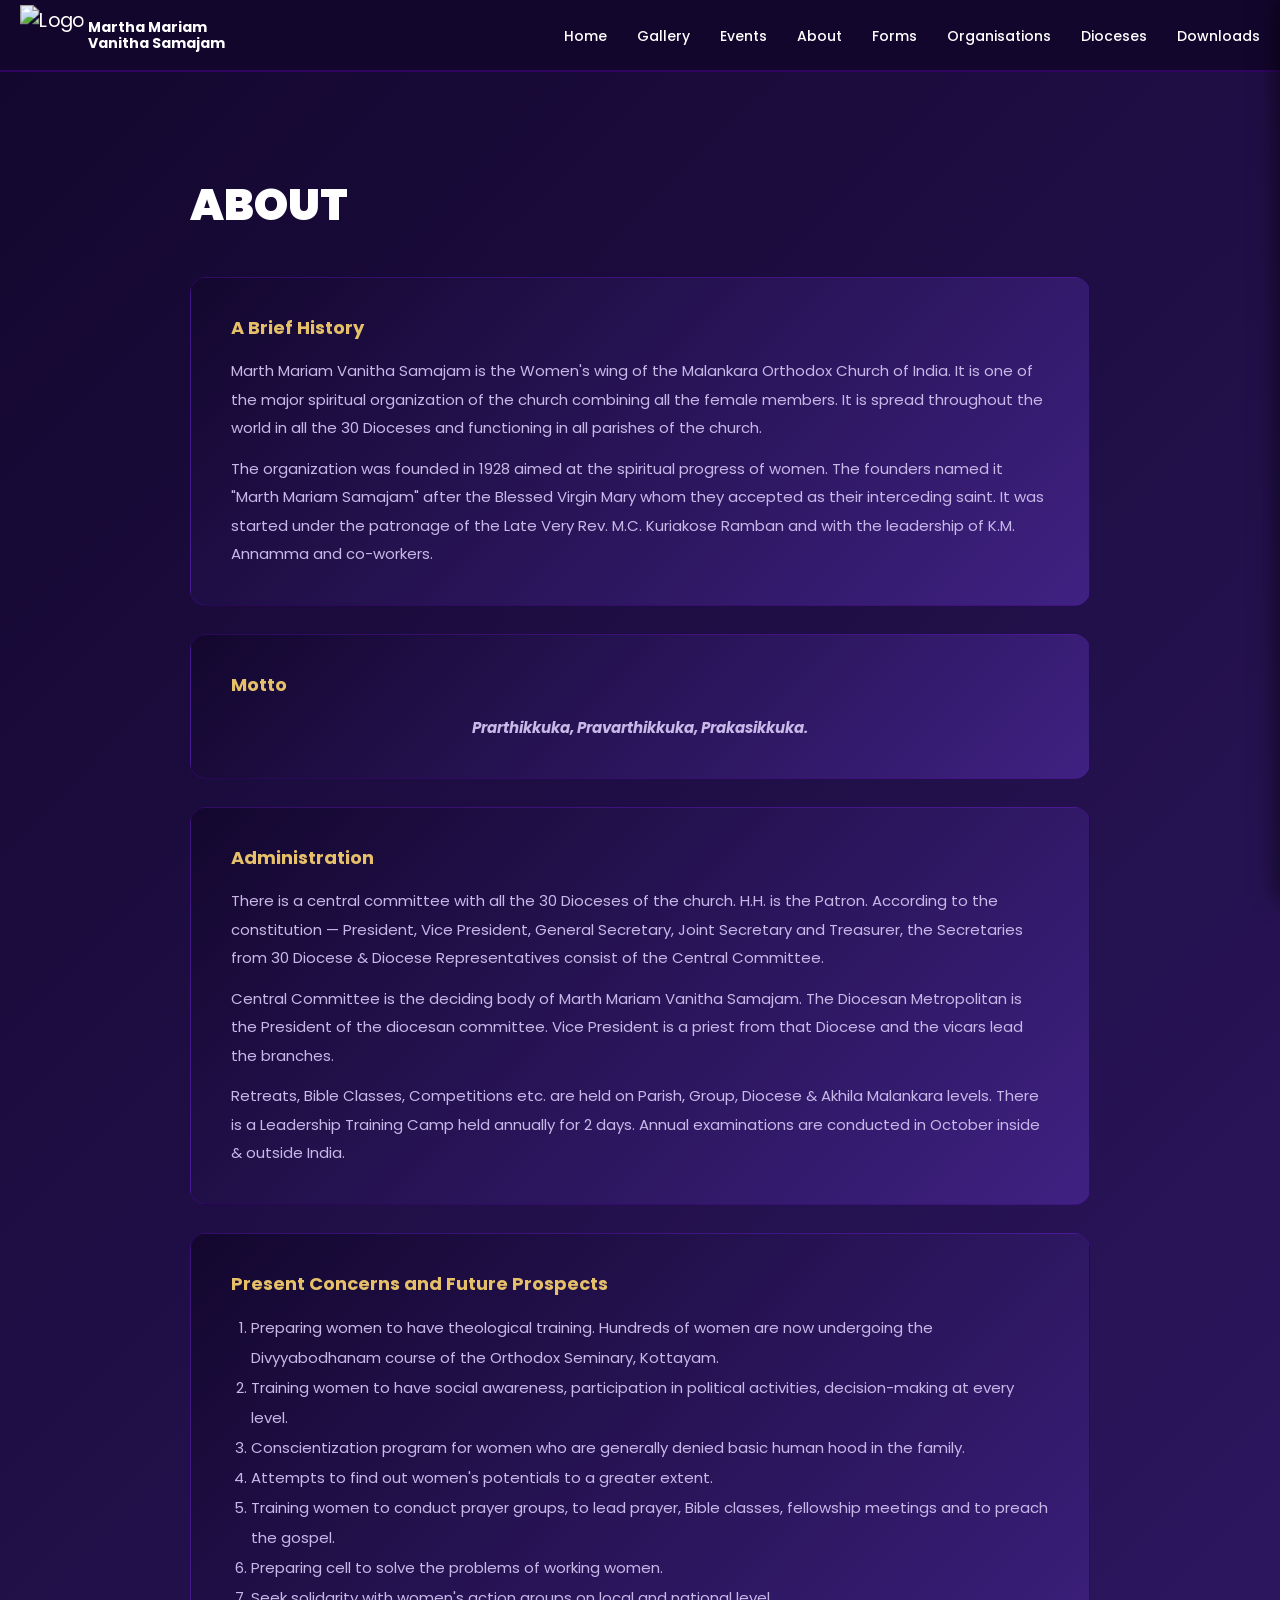
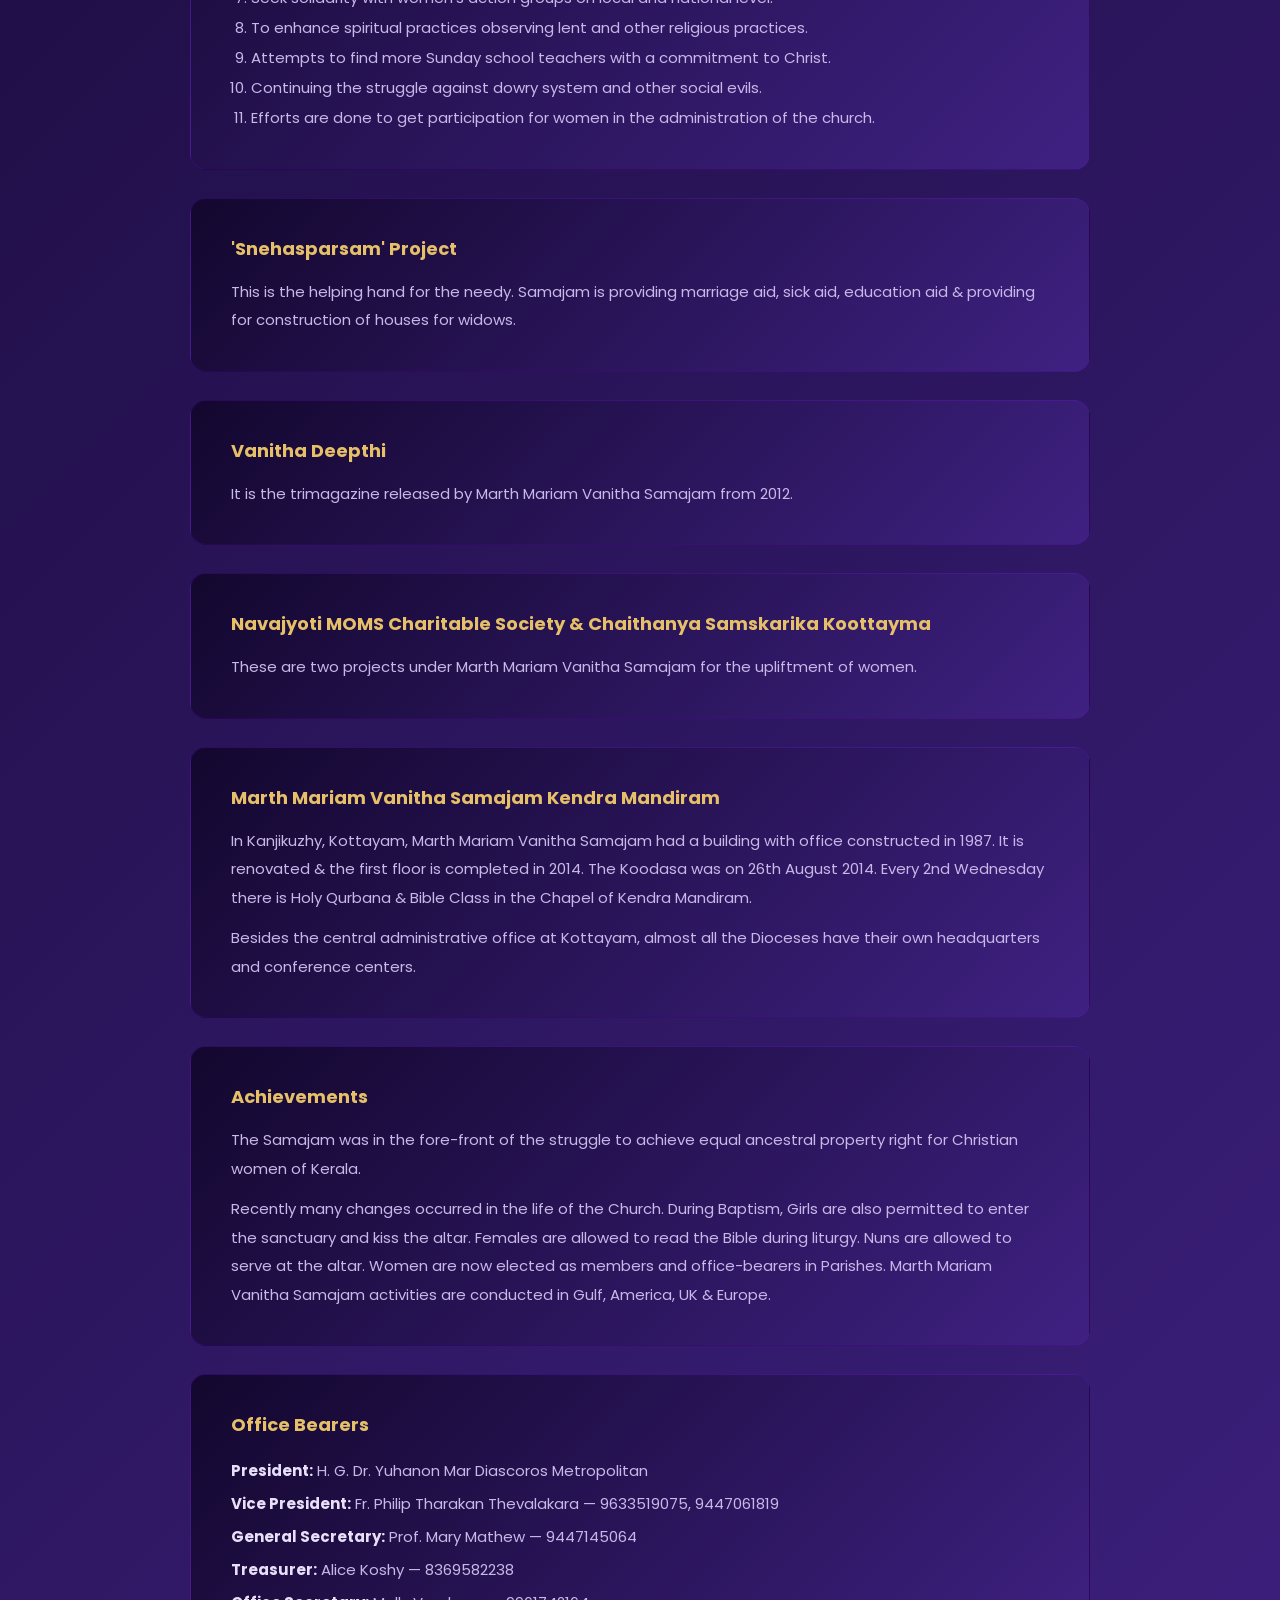
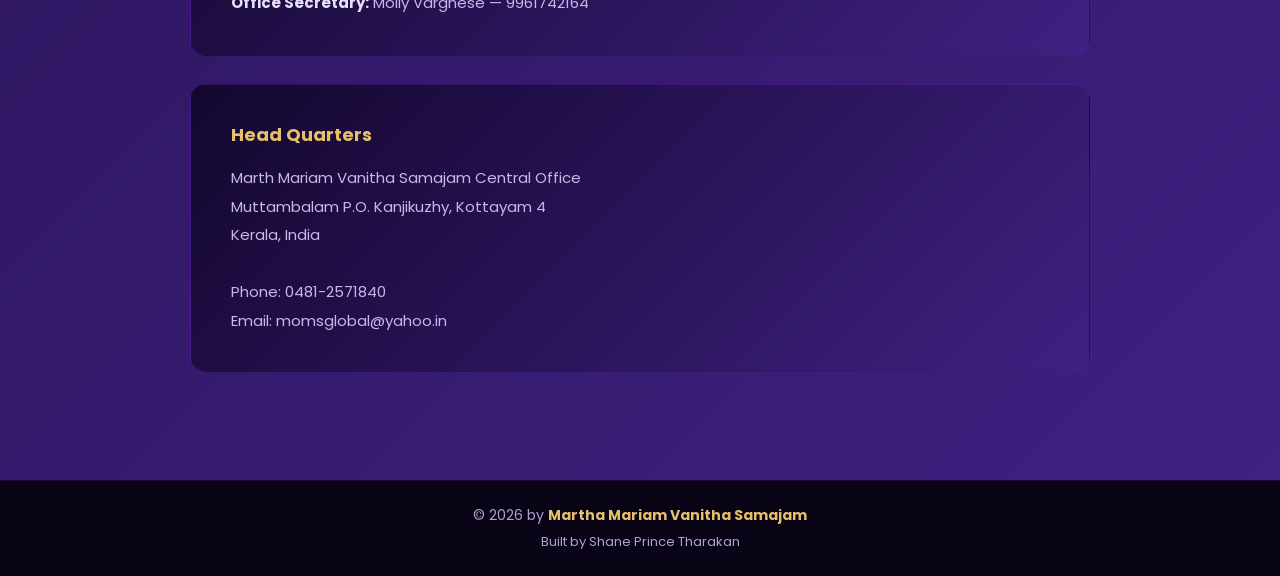
==== commit e258563b: "Update about.html" ====
--- a/about.html
+++ b/about.html
@@ -160,6 +160,7 @@
         <li><a href="gallery.html">Gallery</a></li>
         <li><a href="events.html">Events</a></li>
         <li><a href="about.html" class="active">About</a></li>
+        <li><a href="forms.html">Forms</a></li>
         <li><a href="index.html#organisations">Organisations</a></li>
          <li><a href="dioceses.html" class="active">Dioceses</a></li>
         <li><a href="downloads.html">Downloads</a></li>
@@ -180,6 +181,7 @@
       <li><a href="gallery.html">Gallery</a></li>
       <li><a href="events.html">Events</a></li>
       <li><a href="about.html">About</a></li>
+      <li><a href="forms.html">Forms</a></li>
       <li><a href="index.html#organisations">Organisations</a></li>
       <li><a href="downloads.html">Downloads</a></li>
     </ul>
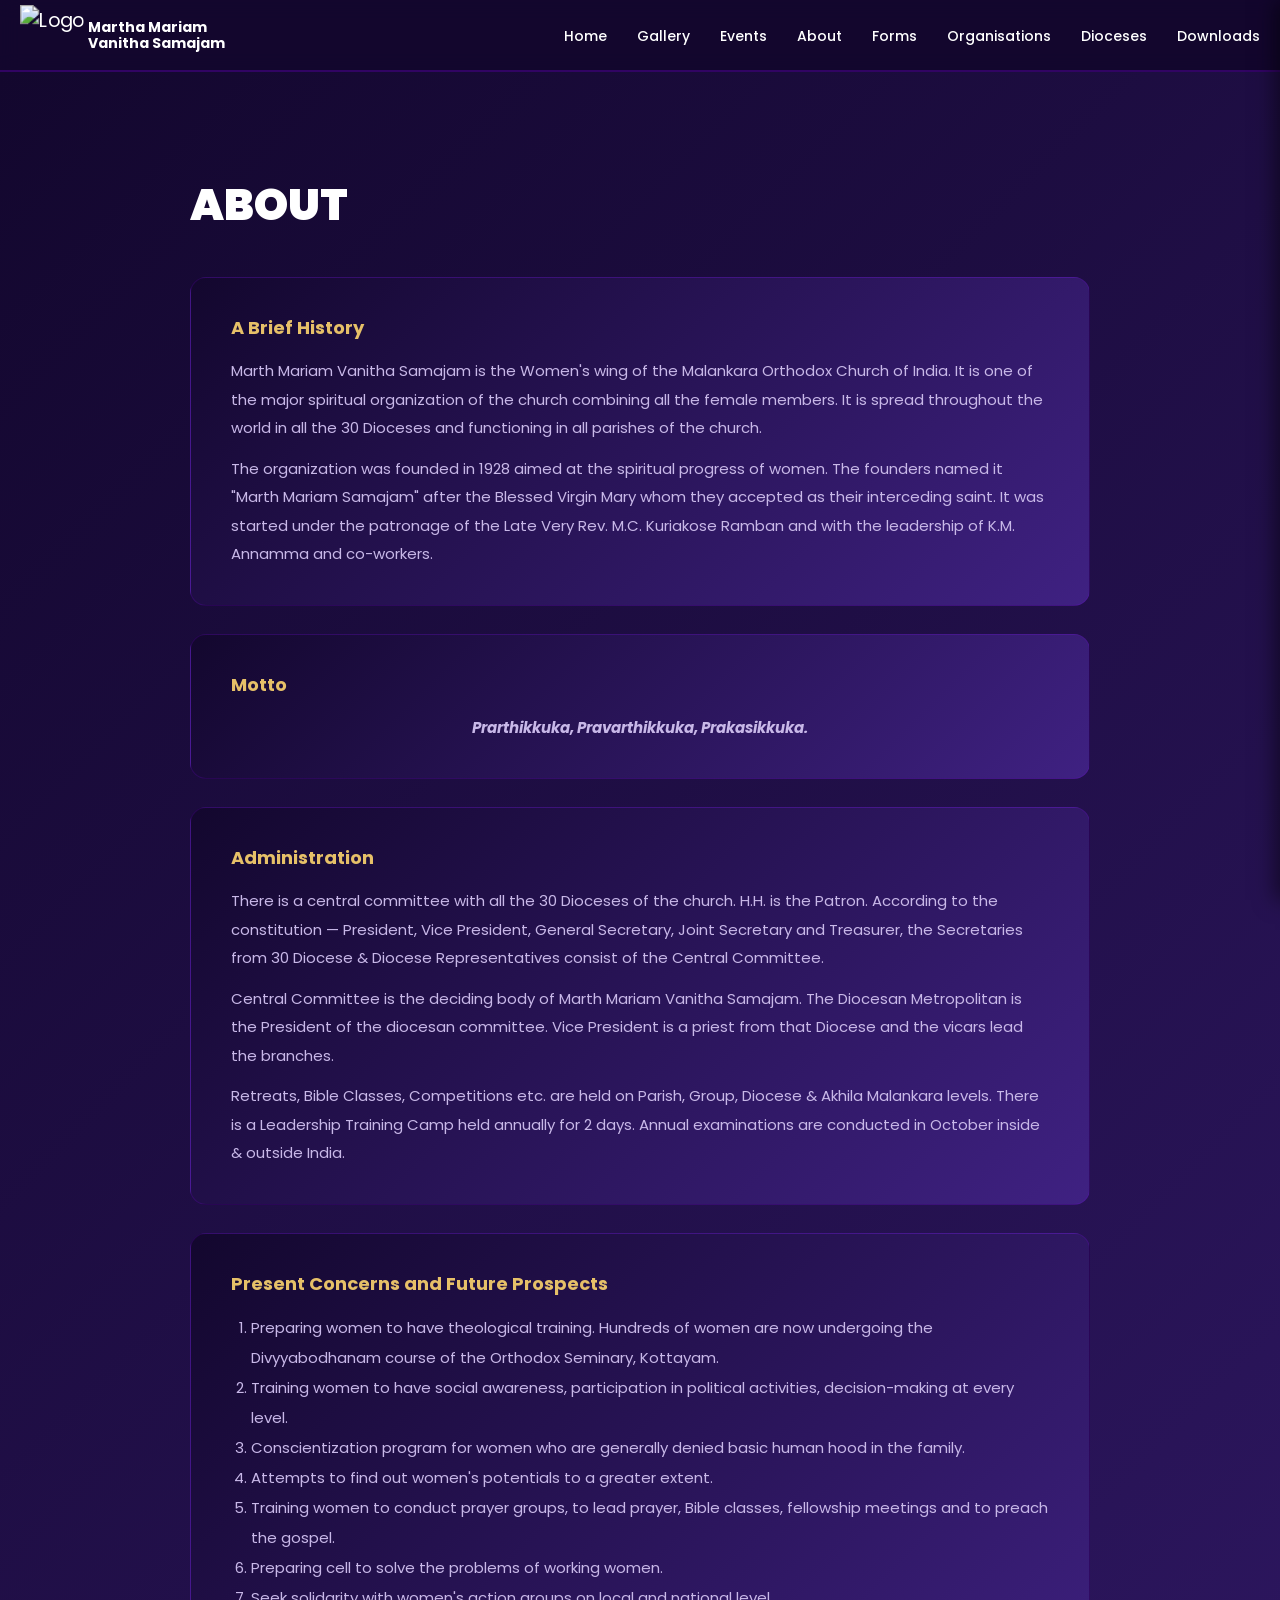
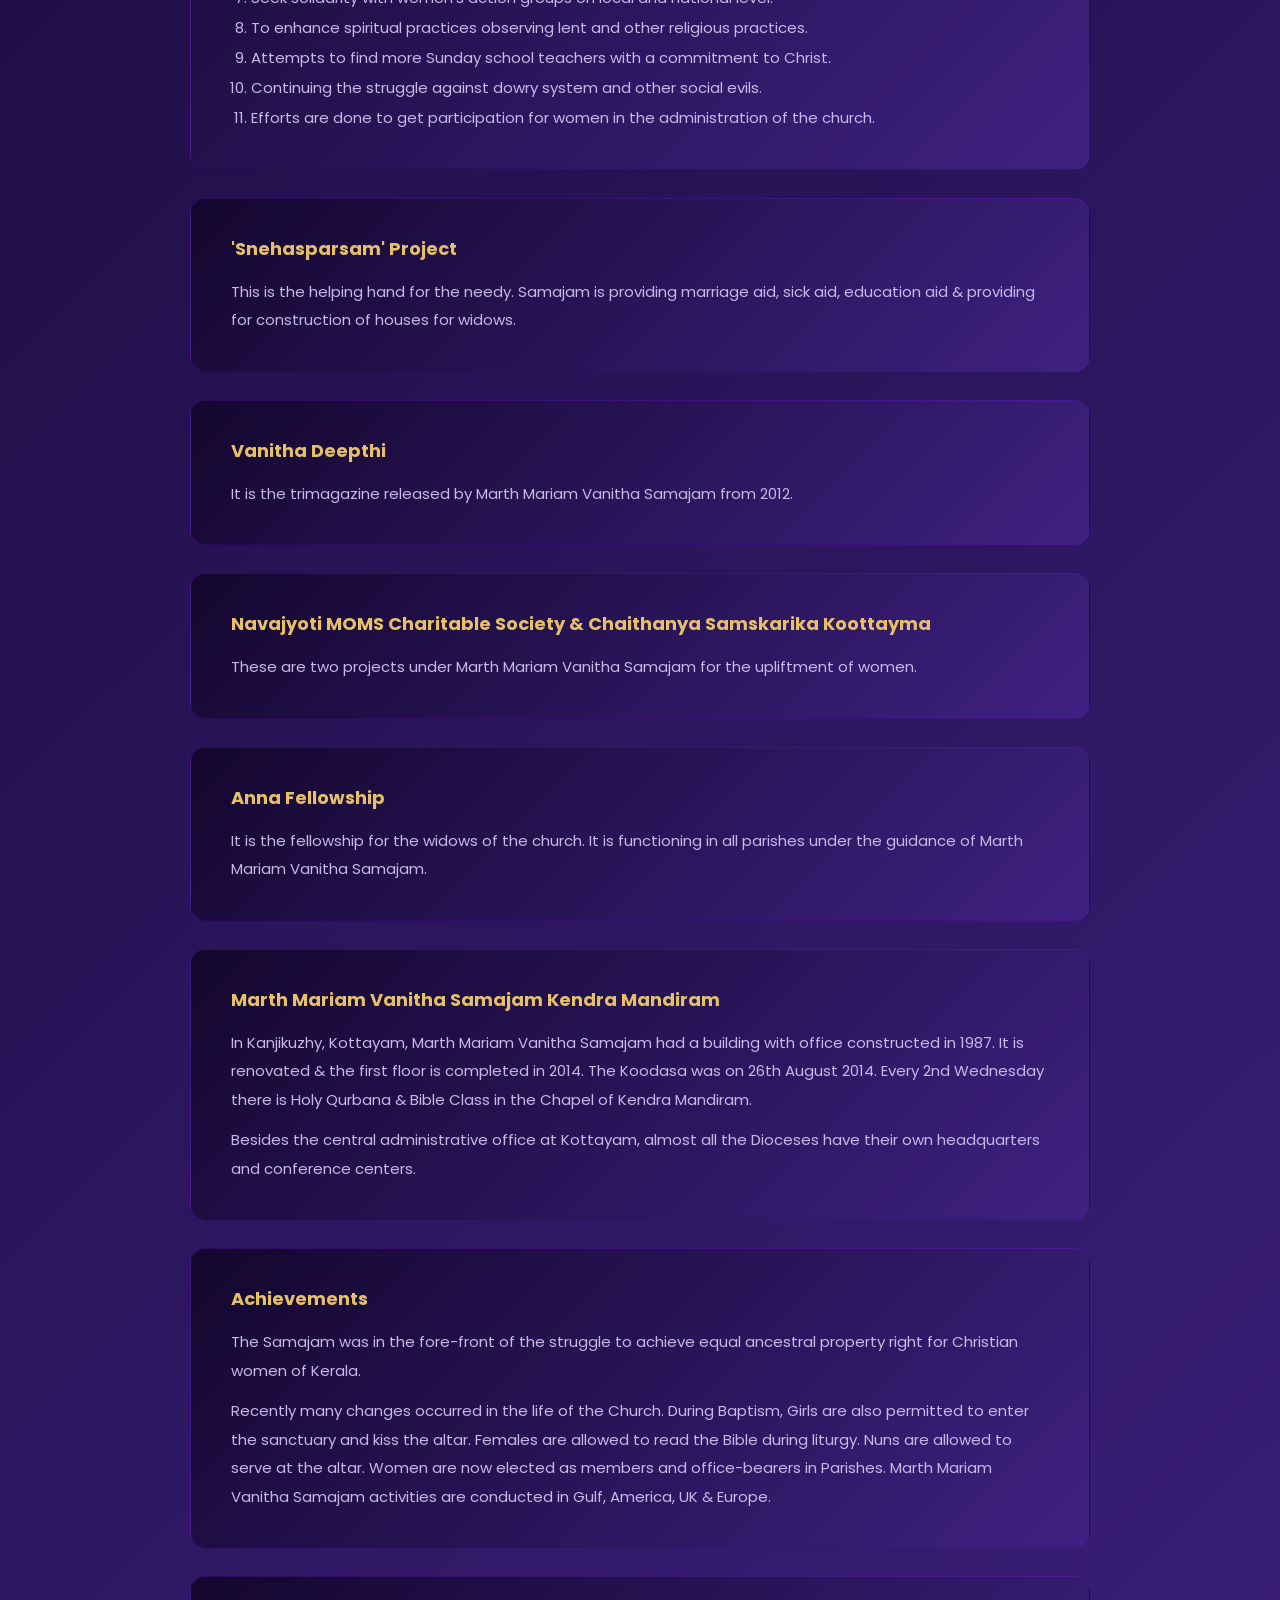
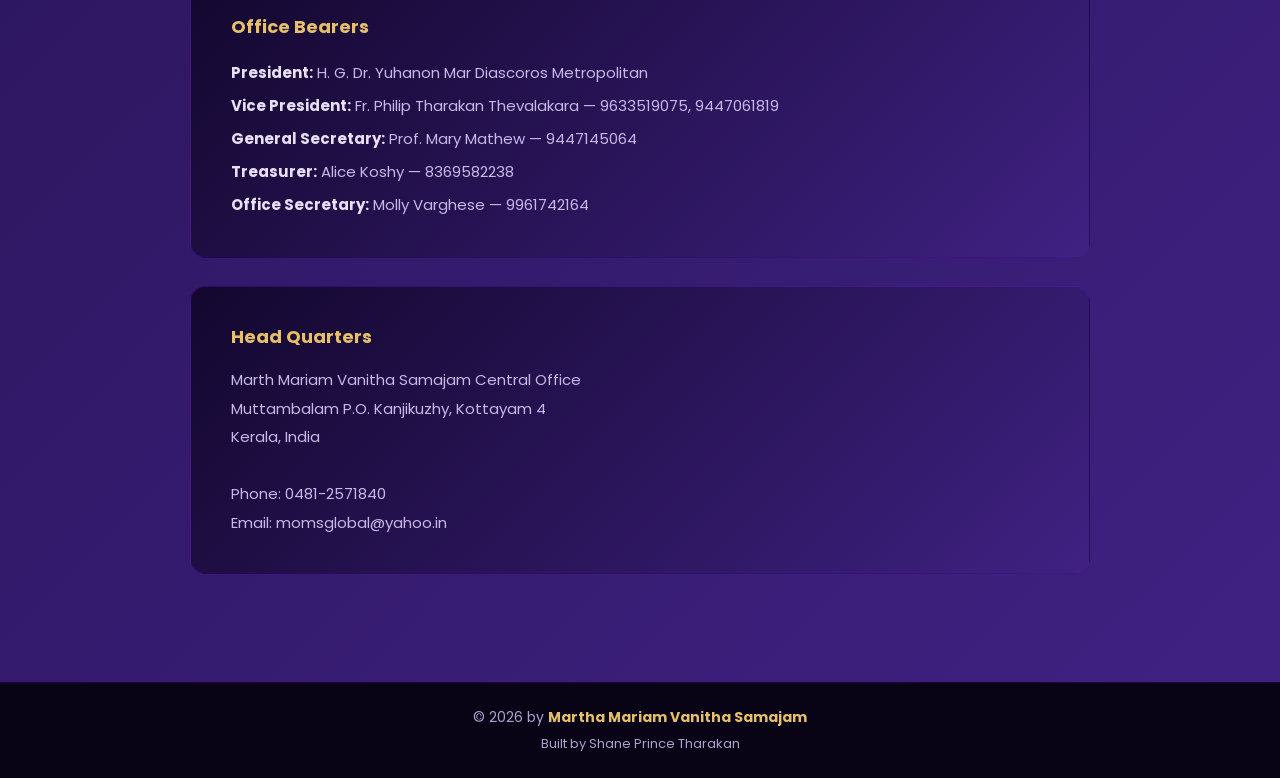
==== commit cb40acc6: "Update about.html" ====
--- a/about.html
+++ b/about.html
@@ -6,7 +6,7 @@
   <meta charset="UTF-8" />
   <meta name="viewport" content="width=device-width, initial-scale=1.0" />
   <title>About — Martha Mariam Vanitha Samajam</title>
-  <link rel="shortcut icon" href="./IMAGES/favicon.png" type="image/png">
+  <link rel="shortcut icon" href="./IMAGES/favicon.webp" type="image/webp">
 
   <!-- Main site CSS — controls nav, footer, fonts -->
   <link rel="stylesheet" href="style.css" />
@@ -245,6 +245,11 @@
       </div>
 
       <div class="about-block">
+        <h3>Anna Fellowship</h3>
+        <p>It is the fellowship for the widows of the church. It is functioning in all parishes under the guidance of Marth Mariam Vanitha Samajam.</p>
+      </div>
+
+      <div class="about-block">
         <h3>Marth Mariam Vanitha Samajam Kendra Mandiram</h3>
         <p>In Kanjikuzhy, Kottayam, Marth Mariam Vanitha Samajam had a building with office constructed in 1987. It is renovated & the first floor is completed in 2014. The Koodasa was on 26th August 2014. Every 2nd Wednesday there is Holy Qurbana & Bible Class in the Chapel of Kendra Mandiram.</p>
         <p>Besides the central administrative office at Kottayam, almost all the Dioceses have their own headquarters and conference centers.</p>
